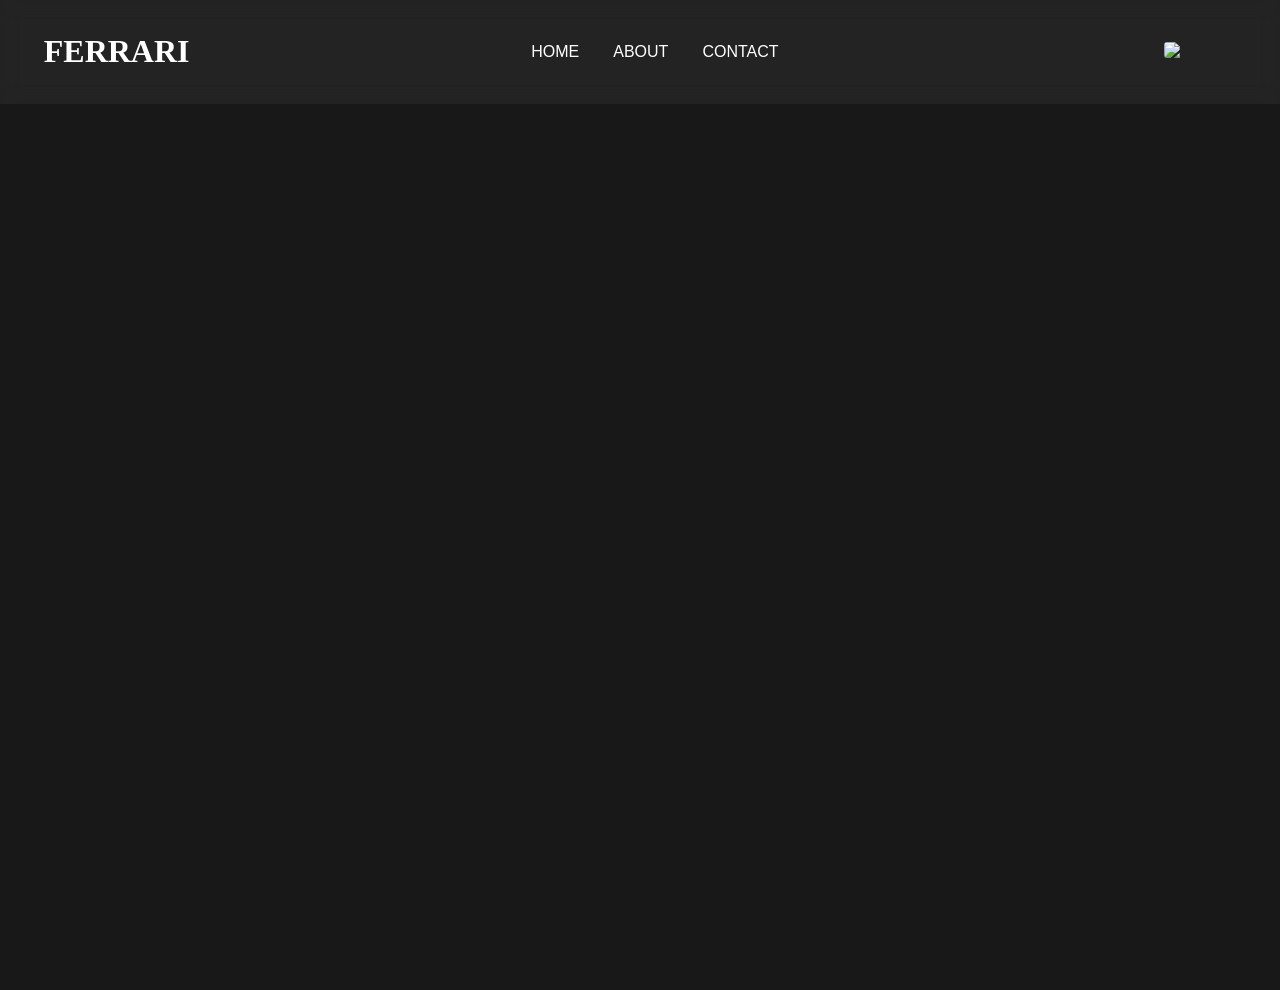
==== 12Cilindri_Spider.html @ 425bef20 "New page" ====
<!doctype html>
<html lang="en">

<head>
    <meta charset="UTF-8" />
    <meta name="viewport" content="width=device-width, initial-scale=1.0" />
    <link rel="stylesheet" href="car-info.css" />
    <link rel="stylesheet" href="https://cdnjs.cloudflare.com/ajax/libs/font-awesome/6.5.0/css/all.min.css" />
    <link rel="icon"
        href="https://imgs.search.brave.com/6aKX7ALweVxi9gdTMMp627rKtUHcyPtBbrQikzrbwg0/rs:fit:860:0:0:0/g:ce/aHR0cHM6Ly9tYXJx/dWUtdm9pdHVyZS5j/b20vd3AtY29udGVu/dC91cGxvYWRzLzIw/MTYvMTEvRmVycmFy/aS1TeW1ib2xlLTYw/MHgzMzgucG5n" />
    <link href="https://fonts.googleapis.com/css2?family=Orbitron:wght@400;700;900&display=swap" rel="stylesheet" />
    <script src="https://code.jquery.com/jquery-3.7.1.min.js"></script>
    <script src="style.js"></script>
    <title>12 Cilindri Spider</title>
</head>
<body>
    <header style="z-index: 11">
      <div
        style="
          display: flex;
          flex-direction: row;
          align-items: center;
          justify-content: space-between;
        "
      >
        <div style="display: flex; flex-direction: row">
          <h1
            style="
              color: white;
              font-family: &quot;Times New Roman&quot;, Times, serif;
              padding-left: 30%;
            "
          >
            FERRARI
          </h1>
        </div>
        <div>
          <nav style="color: white">
            <a href="index.html">HOME</a>
            <a href="about.html">ABOUT</a>
            <a href="contact.html">CONTACT</a>
          </nav>
        </div>
        <div>
          <img
            src="https://i.ibb.co/bgFWjvyc/Screenshot-2026-06-22-105413.png"
            style="height: 70px; border-radius: 3px; padding-right: 100px"
          />
        </div>
      </div>
    </header>
    <video id="video-background" autoplay muted loop>
      <source
        <iframe
  src="https://player.cloudinary.com/embed/?cloud_name=snsoeq40&public_id=NEW1_cfz1cg"
  width="640"
  height="360" 
  style="height: auto; width: 100%; aspect-ratio: 640 / 360;"
  allow="autoplay; fullscreen; encrypted-media; picture-in-picture"
  allowfullscreen
  frameborder="0"
></iframe>
        type="video/mp4"
      />
    </video>
</body>
---- car-info.css ----
html {
  scroll-behavior: smooth;
}

body {
  margin: 0;
  overflow-x: hidden;
  background: #181818;
}

#video-background {
  position: absolute;
  inset: 0;
  width: 100%;
  height: 110%;
  object-fit: cover;
  filter: brightness(60%);
  z-index: -2;
}

a {
  text-decoration: none;
}

header {
  position: fixed;
  top: 0;
  left: 0;
  width: 100%;
  padding: 12px 0;
  background: rgba(255, 255, 255, 0.05);
  backdrop-filter: blur(10px);
  z-index: 100;
  transition: 0.6s ease-in-out;
}

nav {
  text-align: center;
}

nav a {
  position: relative;
  margin: 0 15px;
  color: white;
  font-family: Arial, Helvetica, sans-serif;
  transition: 0.3s;
}

nav a:hover {
  color: red;
}

nav a::after {
  content: "";
  position: absolute;
  left: 50%;
  bottom: -5px;
  width: 0;
  height: 2px;
  background: red;
  transform: translateX(-50%);
  transition: 0.3s;
}

nav a:hover::after {
  width: 100%;
}

.hero {
  height: 100vh;
  display: flex;
  align-items: flex-end;
  justify-content: flex-start;
  padding: 0 0 140px 70px;
  box-sizing: border-box;
}

.hero-content {
  color: white;
  max-width: 700px;
}

.small-text {
  font-size: 15px;
  font-weight: bold;
  letter-spacing: 4px;
  text-transform: uppercase;
  margin: 0 0 15px;
  display: none;
  white-space: nowrap;
  font-family: "Orbitron", sans-serif;
}

.big-text {
  font-size: clamp(2.5rem, 6vw, 5rem);
  line-height: 1;
  font-weight: 700;
  margin: 0;
  display: none;
  white-space: nowrap;
  font-family: "Orbitron", sans-serif;
}
.hone {
  font-family: "Orbitron", sans-serif;
  font-size: 500%;
}
.htwo {
  font-family: "Orbitron", sans-serif;
  font-size: 400%;
}
.hthree{
  font-family: "Orbitron", sans-serif;
  font-size: 300%;
}
h3 {
  font-family: Arial, Helvetica, sans-serif;
  color: #969696;
}
.skeleton {
  display: flex;
  justify-content: center;
  padding: 4%;
}
header:hover{
  background-color: #181818;
}
footer {
  background-color:#181818;
  color: #fff;
  text-align: center;
  padding: 20px 0;
  font-family: Arial, Helvetica, sans-serif;
  scroll-snap-align: start;
  transition: 0.6s ease-in-out;
}
.footer-content {
  display: flex;
  margin-left: 5%;
  gap: 30px;
}
footer:hover{
  background-color: black;
}
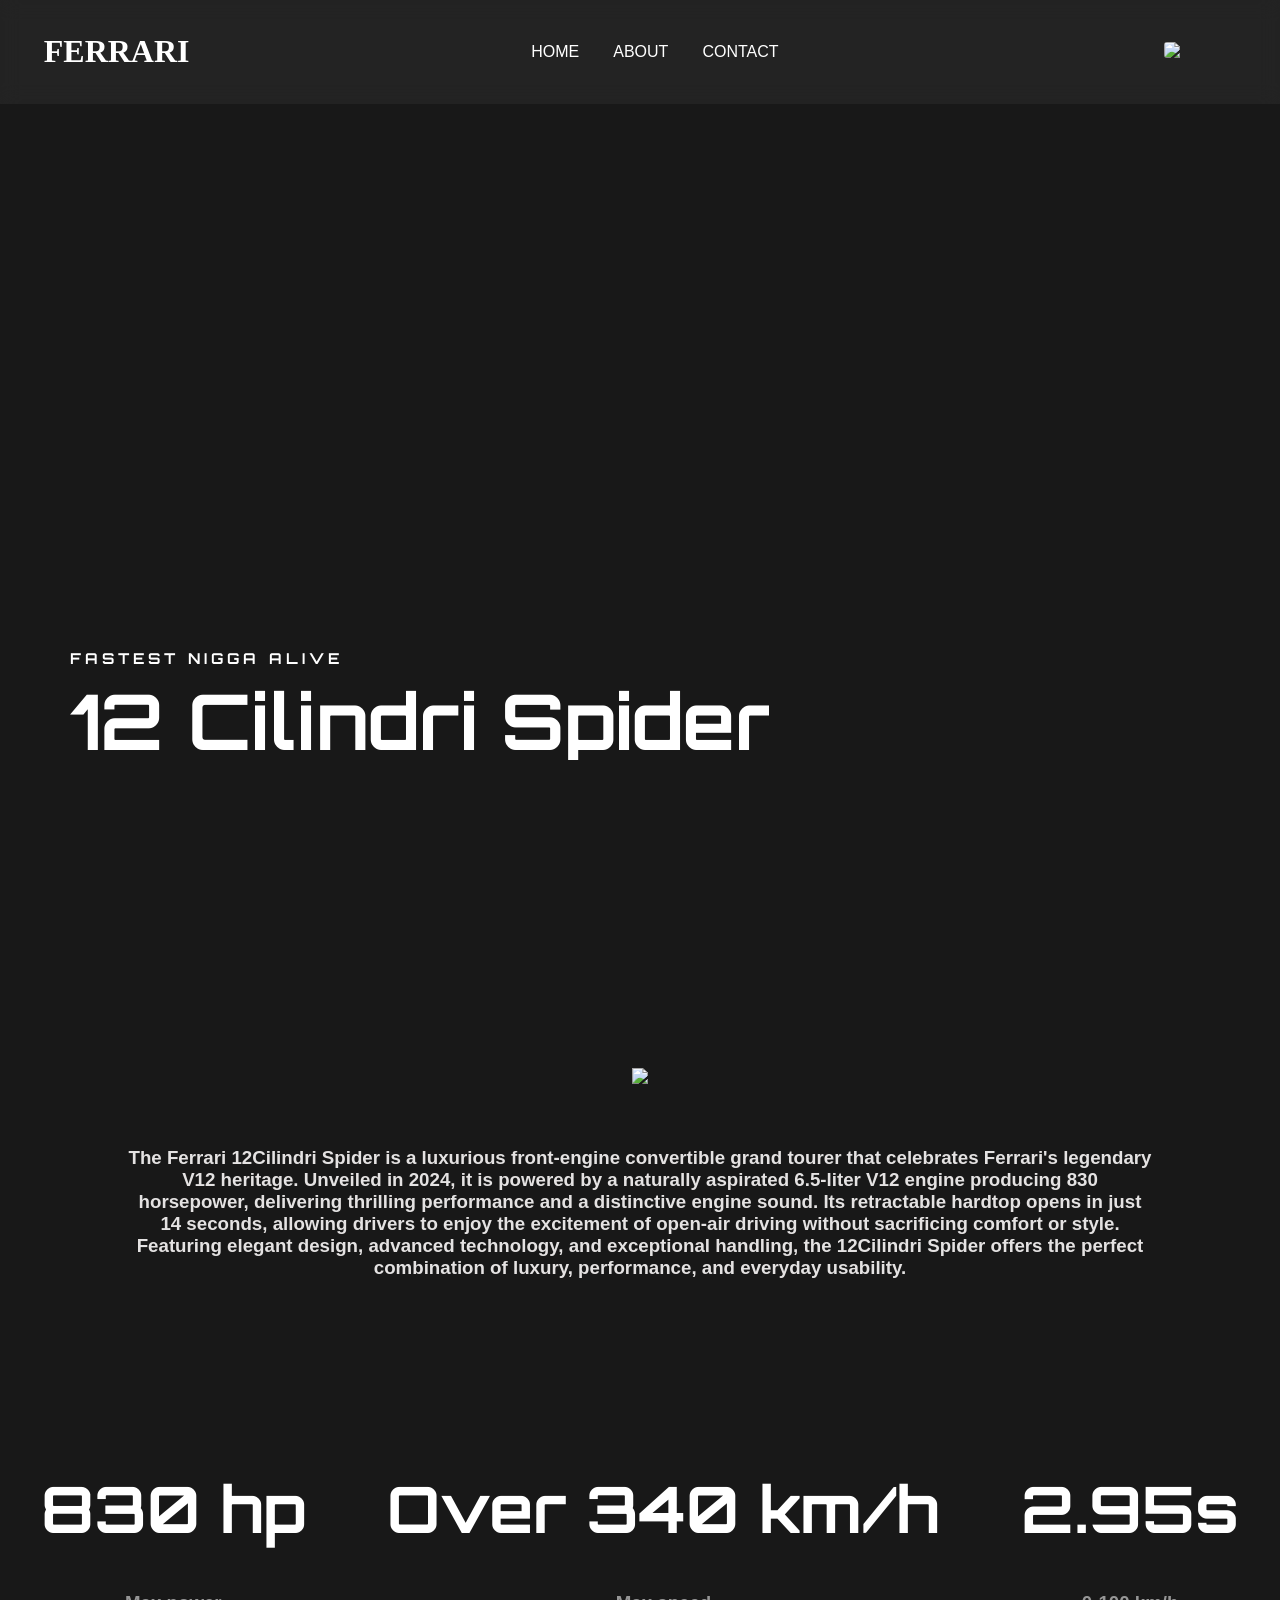
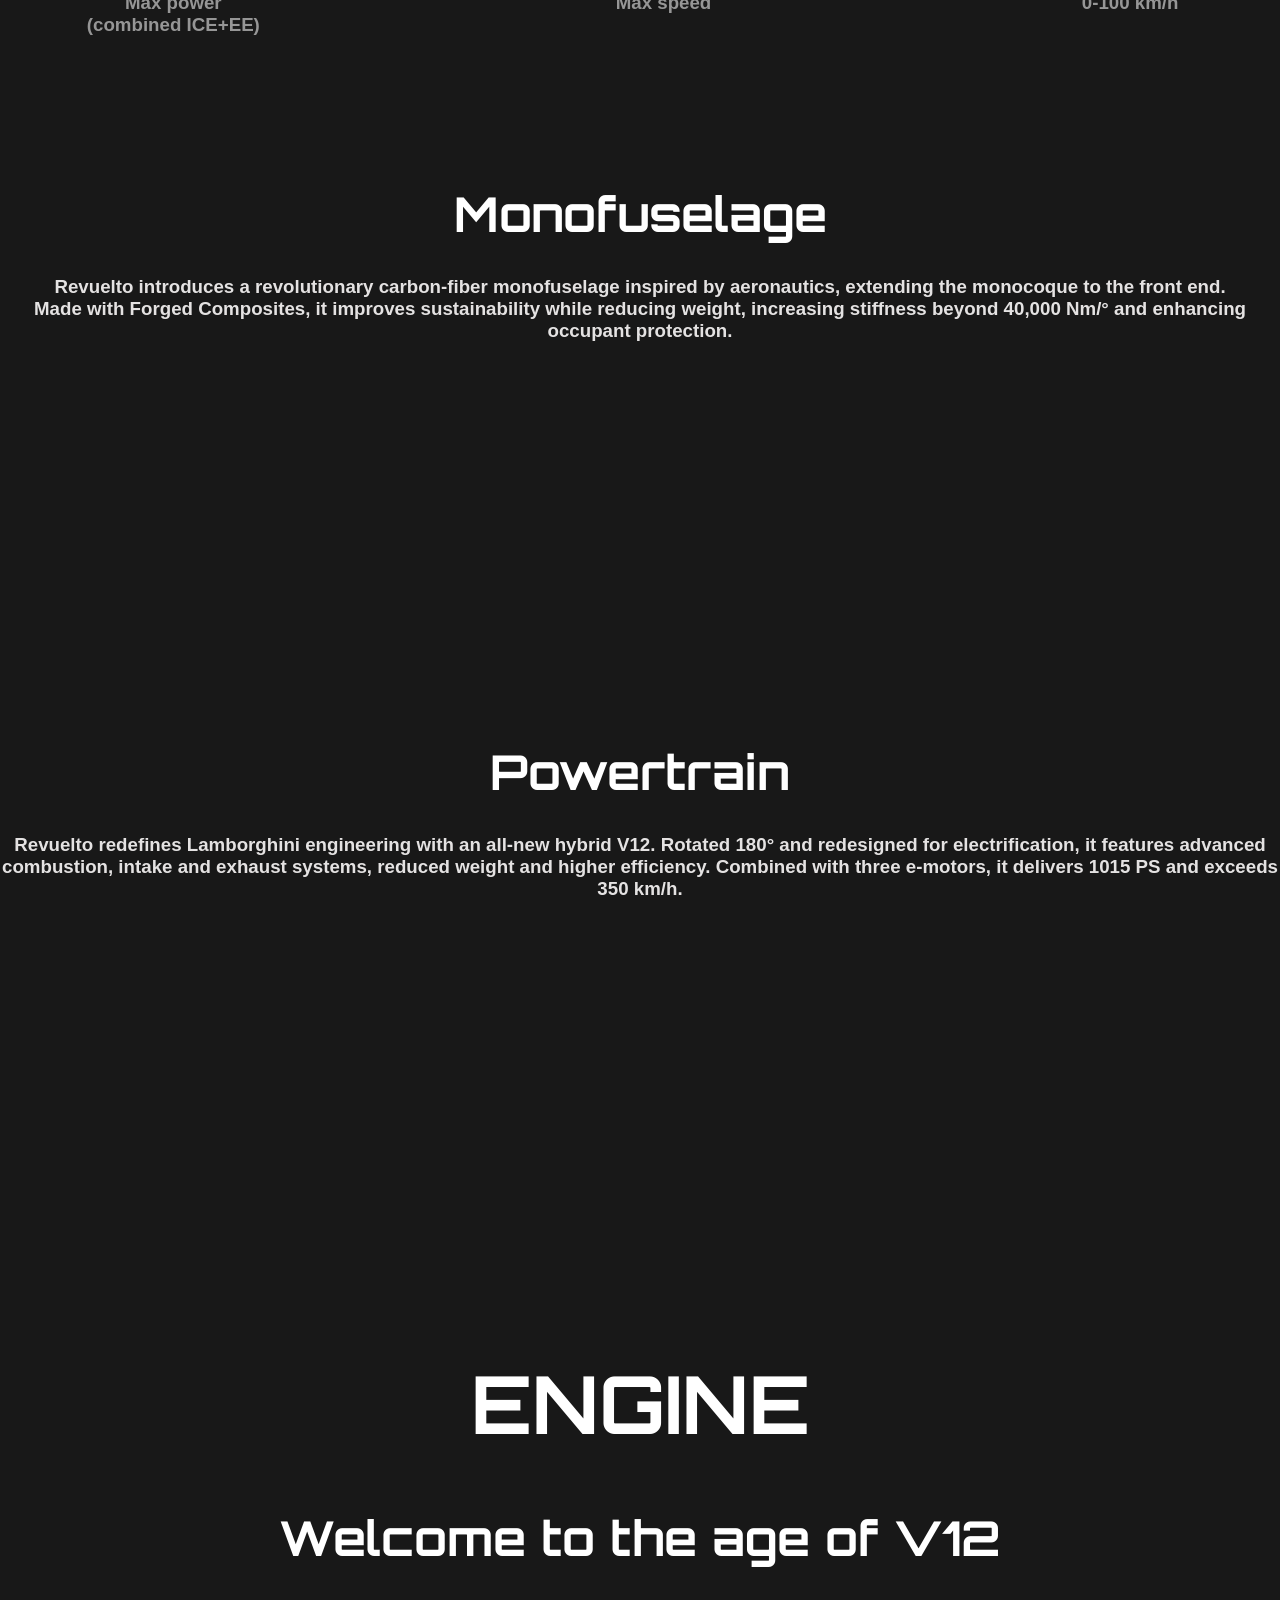
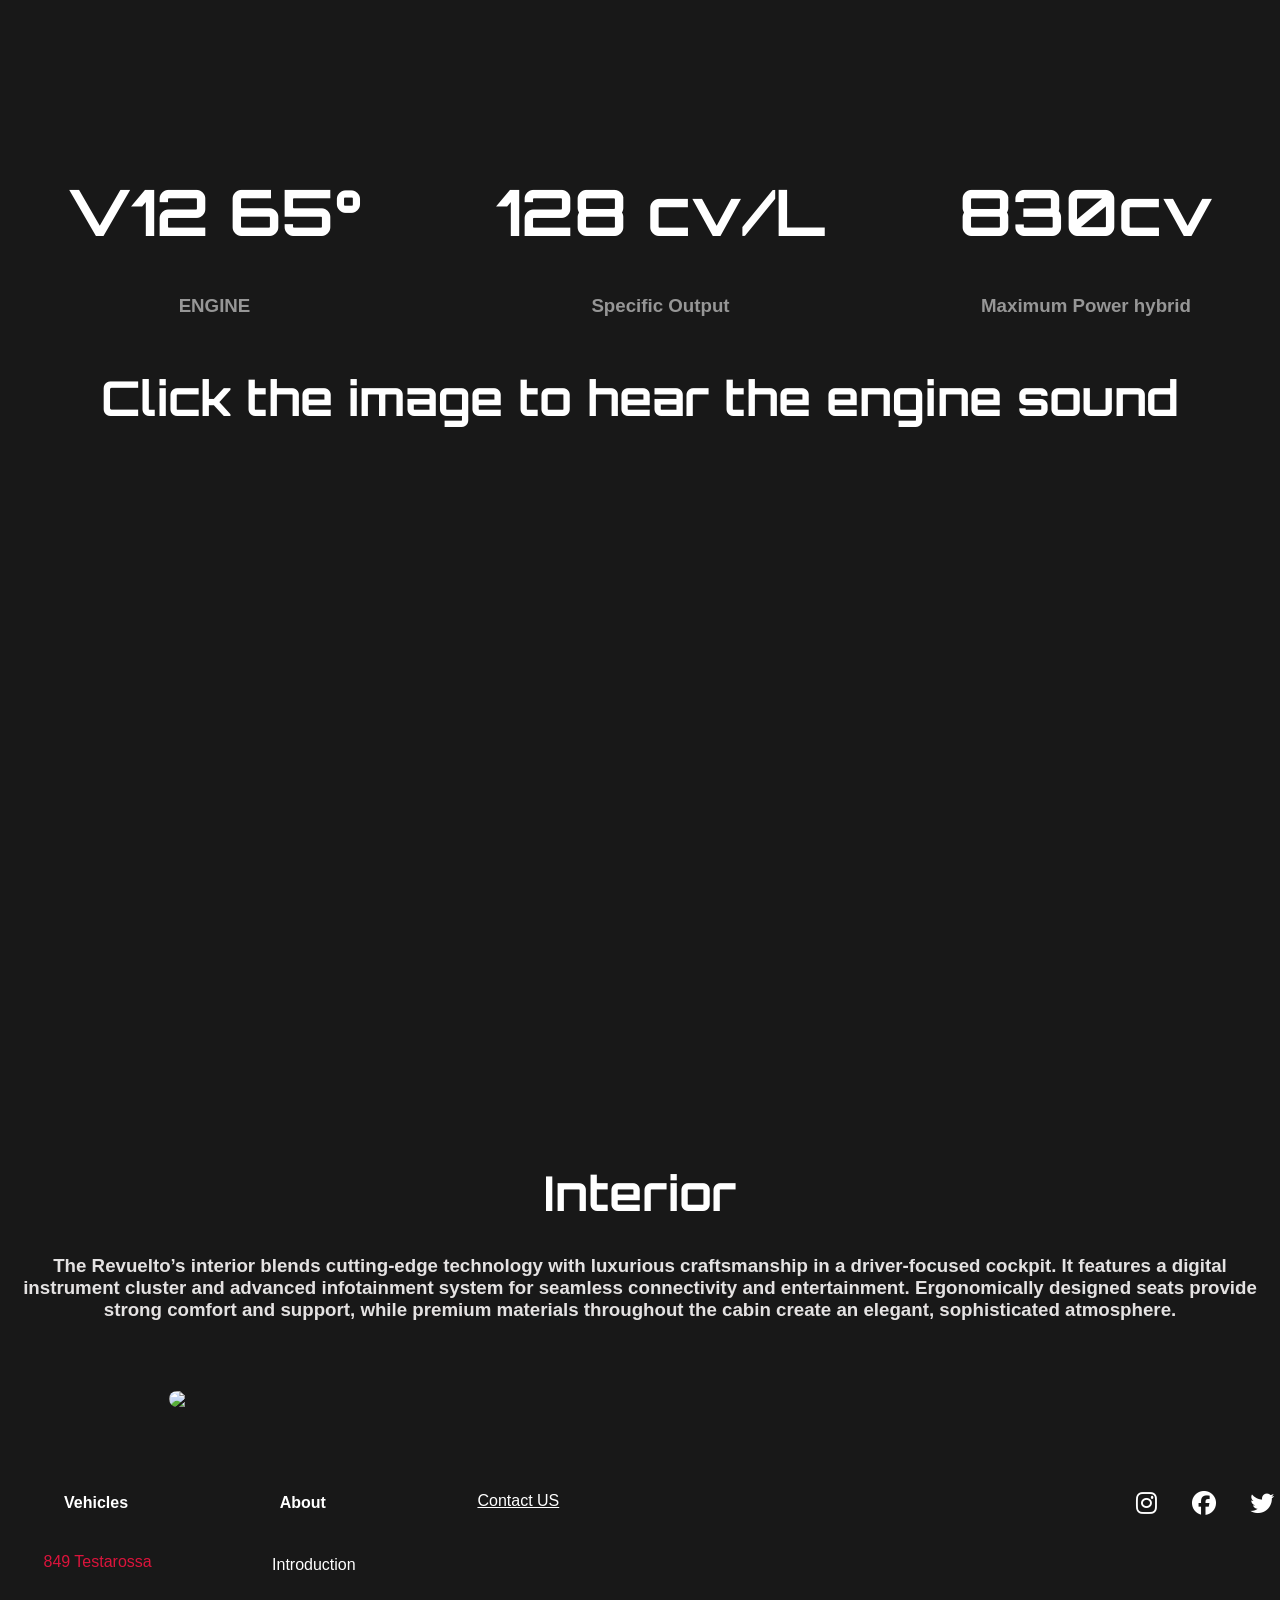
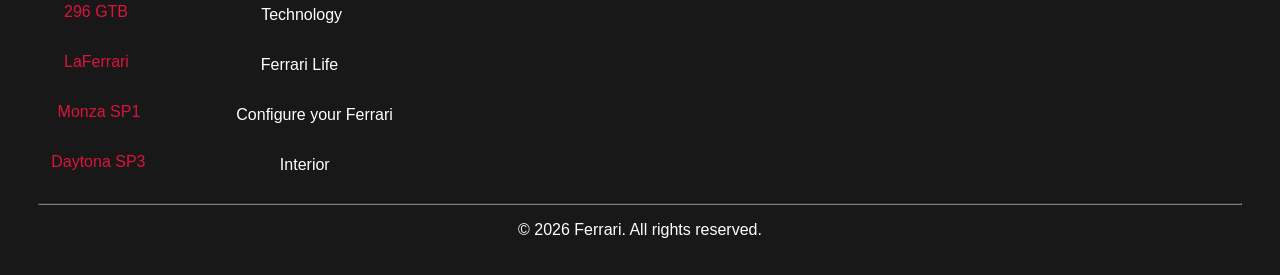
==== commit aa1a1cb8: "12cilindri" ====
--- a/12Cilindri_Spider.html
+++ b/12Cilindri_Spider.html
@@ -2,65 +2,281 @@
 <html lang="en">
 
 <head>
-    <meta charset="UTF-8" />
-    <meta name="viewport" content="width=device-width, initial-scale=1.0" />
-    <link rel="stylesheet" href="car-info.css" />
-    <link rel="stylesheet" href="https://cdnjs.cloudflare.com/ajax/libs/font-awesome/6.5.0/css/all.min.css" />
-    <link rel="icon"
-        href="https://imgs.search.brave.com/6aKX7ALweVxi9gdTMMp627rKtUHcyPtBbrQikzrbwg0/rs:fit:860:0:0:0/g:ce/aHR0cHM6Ly9tYXJx/dWUtdm9pdHVyZS5j/b20vd3AtY29udGVu/dC91cGxvYWRzLzIw/MTYvMTEvRmVycmFy/aS1TeW1ib2xlLTYw/MHgzMzgucG5n" />
-    <link href="https://fonts.googleapis.com/css2?family=Orbitron:wght@400;700;900&display=swap" rel="stylesheet" />
-    <script src="https://code.jquery.com/jquery-3.7.1.min.js"></script>
-    <script src="style.js"></script>
-    <title>12 Cilindri Spider</title>
+  <meta charset="UTF-8" />
+  <meta name="viewport" content="width=device-width, initial-scale=1.0" />
+  <link rel="stylesheet" href="car-info.css" />
+  <link rel="stylesheet" href="https://cdnjs.cloudflare.com/ajax/libs/font-awesome/6.5.0/css/all.min.css" />
+  <link rel="icon"
+    href="https://imgs.search.brave.com/6aKX7ALweVxi9gdTMMp627rKtUHcyPtBbrQikzrbwg0/rs:fit:860:0:0:0/g:ce/aHR0cHM6Ly9tYXJx/dWUtdm9pdHVyZS5j/b20vd3AtY29udGVu/dC91cGxvYWRzLzIw/MTYvMTEvRmVycmFy/aS1TeW1ib2xlLTYw/MHgzMzgucG5n" />
+  <link href="https://fonts.googleapis.com/css2?family=Orbitron:wght@400;700;900&display=swap" rel="stylesheet" />
+  <script src="https://code.jquery.com/jquery-3.7.1.min.js"></script>
+  <script src="style.js"></script>
+  <title>12 Cilindri Spider</title>
 </head>
+
 <body>
-    <header style="z-index: 11">
-      <div
-        style="
+  <header style="z-index: 11">
+    <div style="
           display: flex;
           flex-direction: row;
           align-items: center;
           justify-content: space-between;
-        "
-      >
-        <div style="display: flex; flex-direction: row">
-          <h1
-            style="
+        ">
+      <div style="display: flex; flex-direction: row">
+        <h1 style="
               color: white;
               font-family: &quot;Times New Roman&quot;, Times, serif;
               padding-left: 30%;
-            "
-          >
-            FERRARI
-          </h1>
-        </div>
-        <div>
-          <nav style="color: white">
-            <a href="index.html">HOME</a>
-            <a href="about.html">ABOUT</a>
-            <a href="contact.html">CONTACT</a>
-          </nav>
-        </div>
-        <div>
-          <img
-            src="https://i.ibb.co/bgFWjvyc/Screenshot-2026-06-22-105413.png"
-            style="height: 70px; border-radius: 3px; padding-right: 100px"
-          />
-        </div>
-      </div>
-    </header>
-    <video id="video-background" autoplay muted loop>
-      <source
-        <iframe
-  src="https://player.cloudinary.com/embed/?cloud_name=snsoeq40&public_id=NEW1_cfz1cg"
-  width="640"
-  height="360" 
-  style="height: auto; width: 100%; aspect-ratio: 640 / 360;"
-  allow="autoplay; fullscreen; encrypted-media; picture-in-picture"
-  allowfullscreen
-  frameborder="0"
-></iframe>
-        type="video/mp4"
-      />
-    </video>
+            ">
+          FERRARI
+        </h1>
+      </div>
+      <div>
+        <nav style="color: white">
+          <a href="index.html">HOME</a>
+          <a href="about.html">ABOUT</a>
+          <a href="contact.html">CONTACT</a>
+        </nav>
+      </div>
+      <div>
+        <img src="https://i.ibb.co/bgFWjvyc/Screenshot-2026-06-22-105413.png"
+          style="height: 70px; border-radius: 3px; padding-right: 100px" />
+      </div>
+    </div>
+  </header>
+  <video id="video-background" autoplay muted loop>
+    <source
+      src="https://res.cloudinary.com/q3uhrnpn/video/upload/v1782810319/YTDown_YouTube_Ferrari-296-GTB-defining-fun-to-drive_Media_D7Zv2kSBagc_001_1080p_ebauos.mp4"
+      type="video/mp4" />
+  </video>
+  <section class="hero">
+    <div class="hero-content">
+      <p class="small-text">fastest nigga alive</p>
+
+      <h1 class="big-text">12 Cilindri Spider</h1>
+    </div>
+  </section>
+  <div class="car-power">
+    <div style="text-align: center; color: white; padding: 10%">
+      <img
+        src="https://cdn.ferrari.com/cms/network/media/img/resize/60d0651c61e4197d910f0217-ferrari-296-gtb-2021-logo-header?"
+        style="height: 50px; padding: 40px" />
+      <h3 style="
+            color: rgb(228, 226, 226);
+            font-family: Arial, Helvetica, sans-serif;
+          ">
+        The Ferrari 12Cilindri Spider is a luxurious front-engine convertible grand tourer that celebrates Ferrari's
+        legendary V12 heritage. Unveiled in 2024, it is powered by a naturally aspirated 6.5-liter V12 engine producing
+        830 horsepower, delivering thrilling performance and a distinctive engine sound. Its retractable hardtop opens
+        in just 14 seconds, allowing drivers to enjoy the excitement of open-air driving without sacrificing comfort or
+        style. Featuring elegant design, advanced technology, and exceptional handling, the 12Cilindri Spider offers the
+        perfect combination of luxury, performance, and everyday usability.
+      </h3>
+    </div>
+    <div style="
+          display: flex;
+          flex-direction: row;
+          color: white;
+          justify-content: space-around;
+        ">
+      <div style="text-align: center">
+        <h1 class="htwo">830 hp</h1>
+        <h3>
+          Max power<br />
+          (combined ICE+EE)
+        </h3>
+      </div>
+      <div style="text-align: center">
+        <h1 class="htwo"> Over 340 km/h</h1>
+        <h3>Max speed</h3>
+      </div>
+      <div style="text-align: center">
+        <h1 class="htwo">2.95s</h1>
+        <h3>0-100 km/h</h3>
+      </div>
+    </div>
+    <div style="text-align: center; color: white; margin-top: 10%">
+      <h1 class="hthree">Monofuselage</h1>
+      <h3 style="
+            color: rgb(228, 226, 226);
+            font-family: Arial, Helvetica, sans-serif;
+            text-align: center;
+          ">
+        Revuelto introduces a revolutionary carbon-fiber monofuselage inspired
+        by aeronautics, extending the monocoque to the front end. <br />
+        Made with Forged Composites, it improves sustainability while reducing
+        weight, increasing stiffness beyond 40,000 Nm/° and enhancing occupant
+        protection.
+      </h3>
+    </div>
+    <div class="skeleton">
+      <video style="border-radius: 20px" autoplay muted>
+        <source
+          src="https://videolamborghini-meride-tv.akamaized.net/video/folder2/1774884212Revuelto_00-Mecha-H_Chapter-Monocoque_lamborghini.mp4"
+          type="video/mp4" />
+      </video>
+    </div>
+    <div style="text-align: center; color: white; margin-top: 10%">
+      <h1 class="hthree">Powertrain</h1>
+      <h3 style="
+            color: rgb(228, 226, 226);
+            font-family: Arial, Helvetica, sans-serif;
+            text-align: center;
+          ">
+        Revuelto redefines Lamborghini engineering with an all-new hybrid V12.
+        Rotated 180° and redesigned for electrification, it features
+        advanced<br />
+        combustion, intake and exhaust systems, reduced weight and higher
+        efficiency. Combined with three e-motors, it delivers 1015 PS and
+        exceeds 350 km/h.
+      </h3>
+    </div>
+    <div class="skeleton">
+      <video style="border-radius: 20px" autoplay muted>
+        <source
+          src="https://videolamborghini-meride-tv.akamaized.net/video/folder2/1774884296Revuelto_00-Mecha-H_Chapter-Powertrain_lamborghini.mp4"
+          type="video/mp4" />
+      </video>
+    </div>
+    <div style="text-align: center; color: white; padding: 10%">
+      <h1 class="hone">ENGINE</h1>
+      <h1 class="hthree">Welcome to the age of V12</h1>
+    </div>
+    <div style="
+          display: flex;
+          flex-direction: row;
+          color: white;
+          justify-content: space-around;
+        ">
+      <div style="text-align: center">
+        <h1 class="htwo">V12 65°</h1>
+        <h3>ENGINE</h3>
+      </div>
+      <div style="text-align: center">
+        <h1 class="htwo">128 cv/L</h1>
+        <h3>Specific Output</h3>
+      </div>
+      <div style="text-align: center">
+        <h1 class="htwo">830cv</h1>
+        <h3>Maximum Power hybrid</h3>
+      </div>
+    </div>
+    <div style="text-align: center; color: white">
+      <h1 class="hthree">Click the image to hear the engine sound</h1>
+    </div>
+    <div class="skeleton">
+      <video style="border-radius: 20px; width: 80%" autoplay muted id="engine">
+        <source
+          src="https://videolamborghini-meride-tv.akamaized.net/video/folder1/1773155047Revuelto_00-Mecha-H_Card-EngineSound_lamborghini.mp4"
+          type="video/mp4" />
+      </video>
+      <audio id="engine_noise">
+        <source
+          src="https://ferrari-cdn.thron.com/delivery/public/audio/ferrari/a4688733-1331-4484-abd0-1b8f3d02a963/xocwzs/WEB/a4688733-1331-4484-abd0-1b8f3d02a963"
+          type="audio/mpeg" />
+      </audio>
+    </div>
+    <div style="text-align: center; color: white; margin-top: 10%">
+      <h1 class="hthree">Interior</h1>
+      <h3 style="
+            color: rgb(228, 226, 226);
+            font-family: Arial, Helvetica, sans-serif;
+            text-align: center;
+          ">
+        The Revuelto’s interior blends cutting-edge technology with luxurious
+        craftsmanship in a driver-focused cockpit. It features a digital<br />
+        instrument cluster and advanced infotainment system for seamless
+        connectivity and entertainment. Ergonomically designed seats
+        provide<br />
+        strong comfort and support, while premium materials throughout the
+        cabin create an elegant, sophisticated atmosphere.
+      </h3>
+    </div>
+    <div class="skeleton">
+      <img style="width: 80%; border-radius: 20px"
+        src="https://i.ibb.co/fY2wg6kG/intirior1.jpg" />
+    </div>
+  </div>
+  <footer>
+    <div class="footer-content" style="display: flex; flex-direction: row">
+      <p style="font-weight: bold">Vehicles</p>
+      <p style="margin-left: 10%; font-weight: bold">About</p>
+      <a href="contact.html" style="
+            margin-block: 1.1%;
+            color: white;
+            text-decoration: underline;
+            margin-left: 10%;
+          ">Contact US</a>
+      <div style="
+            display: flex;
+            flex-direction: row;
+            margin-left: 45%;
+            margin-top: 1%;
+          ">
+        <a href="https://www.instagram.com/ferrari/" style="font-size: 24px"><i class="fa-brands fa-instagram"
+            style="color: White"></i></a>
+        <a href="https://www.facebook.com/Ferrari" style="font-size: 24px; margin-left: 50%"><i
+            class="fa-brands fa-facebook" style="color: White"></i></a>
+        <a href="https://twitter.com/Ferrari" style="font-size: 24px; margin-left: 50%"><i class="fa-brands fa-twitter"
+            style="color: White"></i></a>
+      </div>
+    </div>
+    <div style="display: flex; flex-direction: row; margin-top: 0.9%">
+      <a href="#" style="
+            margin-left: 3.4%;
+            color: #dc143c;
+            text-decoration: none;
+            margin-block: 1%;
+          ">849 Testarossa</a>
+      <p style="margin-left: 9.4%">Introduction</p>
+    </div>
+    <div style="display: flex; flex-direction: row">
+      <a href="296gbt.html" style="
+            margin-left: 5%;
+            color: #dc143c;
+            text-decoration: none;
+            margin-block: 1%;
+          ">296 GTB</a>
+      <p style="margin-left: 10.4%">Technology</p>
+    </div>
+    <div style="display: flex; flex-direction: row">
+      <a href="" style="
+            margin-left: 5%;
+            color: #dc143c;
+            text-decoration: none;
+            margin-block: 1%;
+          ">LaFerrari</a>
+      <p style="margin-left: 10.3%">Ferrari Life</p>
+    </div>
+    <div style="display: flex; flex-direction: row">
+      <a href="" style="
+            margin-left: 4.5%;
+            color: #dc143c;
+            text-decoration: none;
+            margin-block: 1%;
+          ">Monza SP1</a>
+      <p style="margin-left: 7.5%">Configure your Ferrari</p>
+    </div>
+    <div style="display: flex; flex-direction: row">
+      <a href="" style="
+            margin-left: 4%;
+            color: #dc143c;
+            text-decoration: none;
+            margin-block: 1%;
+          ">Daytona SP3</a>
+      <p style="margin-left: 10.5%">Interior</p>
+    </div>
+    <hr style="
+          margin-top: 1%;
+          margin-bottom: 1%;
+          margin-left: 3%;
+          margin-right: 3%;
+          border-color: grey;
+        " />
+    <div>
+      <p>&copy; 2026 Ferrari. All rights reserved.</p>
+    </div>
+  </footer>
+
+</html>
 </body>
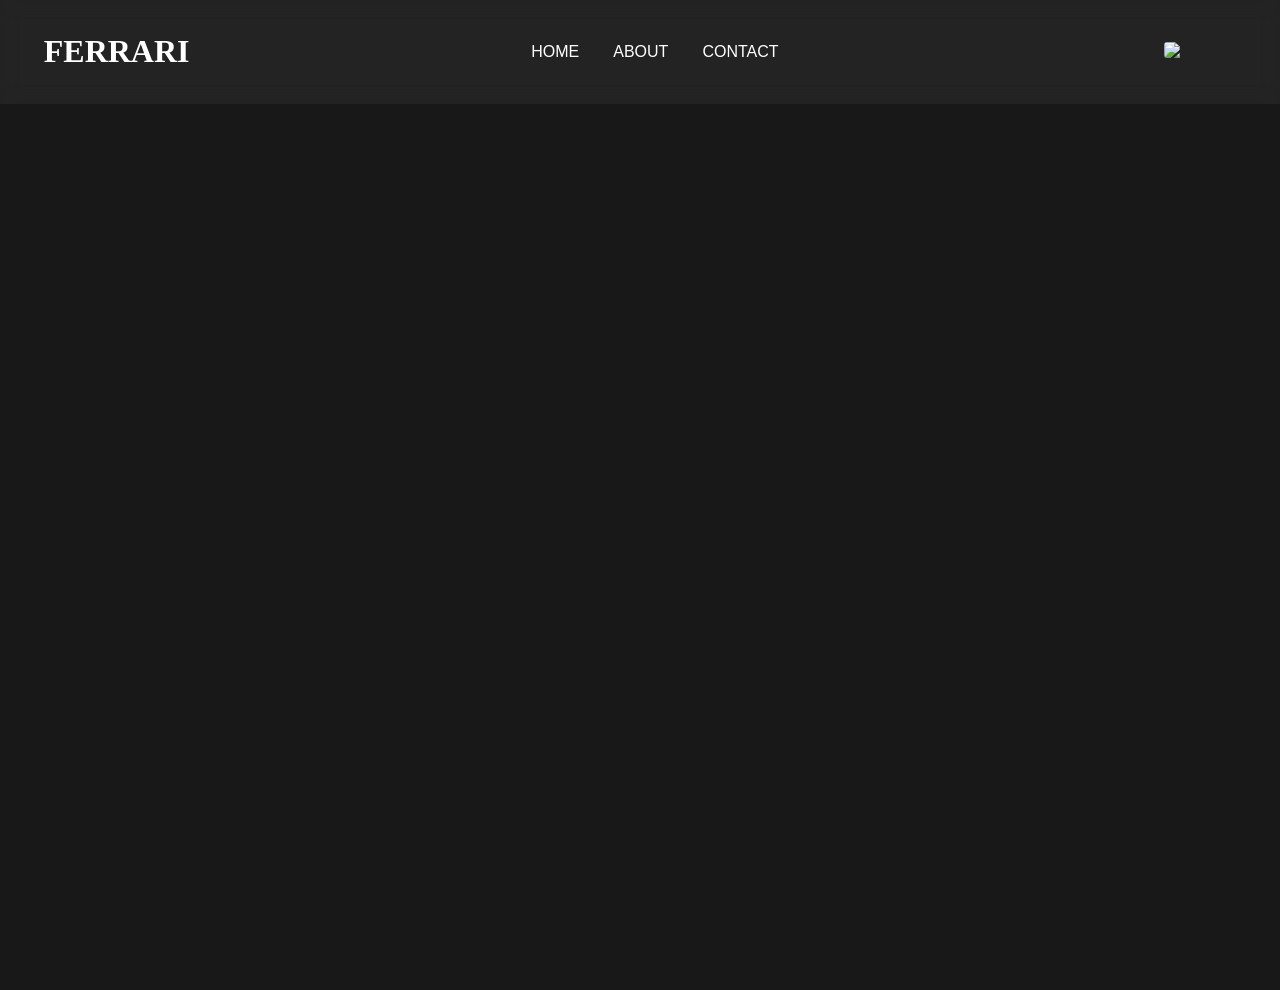
==== commit 8006ae87: "Merge branch 'master' of https://github.com/mithonameas094-jpg/FERRARI" ====
--- a/12Cilindri_Spider.html
+++ b/12Cilindri_Spider.html
@@ -2,281 +2,65 @@
 <html lang="en">
 
 <head>
-  <meta charset="UTF-8" />
-  <meta name="viewport" content="width=device-width, initial-scale=1.0" />
-  <link rel="stylesheet" href="car-info.css" />
-  <link rel="stylesheet" href="https://cdnjs.cloudflare.com/ajax/libs/font-awesome/6.5.0/css/all.min.css" />
-  <link rel="icon"
-    href="https://imgs.search.brave.com/6aKX7ALweVxi9gdTMMp627rKtUHcyPtBbrQikzrbwg0/rs:fit:860:0:0:0/g:ce/aHR0cHM6Ly9tYXJx/dWUtdm9pdHVyZS5j/b20vd3AtY29udGVu/dC91cGxvYWRzLzIw/MTYvMTEvRmVycmFy/aS1TeW1ib2xlLTYw/MHgzMzgucG5n" />
-  <link href="https://fonts.googleapis.com/css2?family=Orbitron:wght@400;700;900&display=swap" rel="stylesheet" />
-  <script src="https://code.jquery.com/jquery-3.7.1.min.js"></script>
-  <script src="style.js"></script>
-  <title>12 Cilindri Spider</title>
+    <meta charset="UTF-8" />
+    <meta name="viewport" content="width=device-width, initial-scale=1.0" />
+    <link rel="stylesheet" href="car-info.css" />
+    <link rel="stylesheet" href="https://cdnjs.cloudflare.com/ajax/libs/font-awesome/6.5.0/css/all.min.css" />
+    <link rel="icon"
+        href="https://imgs.search.brave.com/6aKX7ALweVxi9gdTMMp627rKtUHcyPtBbrQikzrbwg0/rs:fit:860:0:0:0/g:ce/aHR0cHM6Ly9tYXJx/dWUtdm9pdHVyZS5j/b20vd3AtY29udGVu/dC91cGxvYWRzLzIw/MTYvMTEvRmVycmFy/aS1TeW1ib2xlLTYw/MHgzMzgucG5n" />
+    <link href="https://fonts.googleapis.com/css2?family=Orbitron:wght@400;700;900&display=swap" rel="stylesheet" />
+    <script src="https://code.jquery.com/jquery-3.7.1.min.js"></script>
+    <script src="style.js"></script>
+    <title>12 Cilindri Spider</title>
 </head>
-
 <body>
-  <header style="z-index: 11">
-    <div style="
+    <header style="z-index: 11">
+      <div
+        style="
           display: flex;
           flex-direction: row;
           align-items: center;
           justify-content: space-between;
-        ">
-      <div style="display: flex; flex-direction: row">
-        <h1 style="
+        "
+      >
+        <div style="display: flex; flex-direction: row">
+          <h1
+            style="
               color: white;
               font-family: &quot;Times New Roman&quot;, Times, serif;
               padding-left: 30%;
-            ">
-          FERRARI
-        </h1>
+            "
+          >
+            FERRARI
+          </h1>
+        </div>
+        <div>
+          <nav style="color: white">
+            <a href="index.html">HOME</a>
+            <a href="about.html">ABOUT</a>
+            <a href="contact.html">CONTACT</a>
+          </nav>
+        </div>
+        <div>
+          <img
+            src="https://i.ibb.co/bgFWjvyc/Screenshot-2026-06-22-105413.png"
+            style="height: 70px; border-radius: 3px; padding-right: 100px"
+          />
+        </div>
       </div>
-      <div>
-        <nav style="color: white">
-          <a href="index.html">HOME</a>
-          <a href="about.html">ABOUT</a>
-          <a href="contact.html">CONTACT</a>
-        </nav>
-      </div>
-      <div>
-        <img src="https://i.ibb.co/bgFWjvyc/Screenshot-2026-06-22-105413.png"
-          style="height: 70px; border-radius: 3px; padding-right: 100px" />
-      </div>
-    </div>
-  </header>
-  <video id="video-background" autoplay muted loop>
-    <source
-      src="https://res.cloudinary.com/q3uhrnpn/video/upload/v1782810319/YTDown_YouTube_Ferrari-296-GTB-defining-fun-to-drive_Media_D7Zv2kSBagc_001_1080p_ebauos.mp4"
-      type="video/mp4" />
-  </video>
-  <section class="hero">
-    <div class="hero-content">
-      <p class="small-text">fastest nigga alive</p>
-
-      <h1 class="big-text">12 Cilindri Spider</h1>
-    </div>
-  </section>
-  <div class="car-power">
-    <div style="text-align: center; color: white; padding: 10%">
-      <img
-        src="https://cdn.ferrari.com/cms/network/media/img/resize/60d0651c61e4197d910f0217-ferrari-296-gtb-2021-logo-header?"
-        style="height: 50px; padding: 40px" />
-      <h3 style="
-            color: rgb(228, 226, 226);
-            font-family: Arial, Helvetica, sans-serif;
-          ">
-        The Ferrari 12Cilindri Spider is a luxurious front-engine convertible grand tourer that celebrates Ferrari's
-        legendary V12 heritage. Unveiled in 2024, it is powered by a naturally aspirated 6.5-liter V12 engine producing
-        830 horsepower, delivering thrilling performance and a distinctive engine sound. Its retractable hardtop opens
-        in just 14 seconds, allowing drivers to enjoy the excitement of open-air driving without sacrificing comfort or
-        style. Featuring elegant design, advanced technology, and exceptional handling, the 12Cilindri Spider offers the
-        perfect combination of luxury, performance, and everyday usability.
-      </h3>
-    </div>
-    <div style="
-          display: flex;
-          flex-direction: row;
-          color: white;
-          justify-content: space-around;
-        ">
-      <div style="text-align: center">
-        <h1 class="htwo">830 hp</h1>
-        <h3>
-          Max power<br />
-          (combined ICE+EE)
-        </h3>
-      </div>
-      <div style="text-align: center">
-        <h1 class="htwo"> Over 340 km/h</h1>
-        <h3>Max speed</h3>
-      </div>
-      <div style="text-align: center">
-        <h1 class="htwo">2.95s</h1>
-        <h3>0-100 km/h</h3>
-      </div>
-    </div>
-    <div style="text-align: center; color: white; margin-top: 10%">
-      <h1 class="hthree">Monofuselage</h1>
-      <h3 style="
-            color: rgb(228, 226, 226);
-            font-family: Arial, Helvetica, sans-serif;
-            text-align: center;
-          ">
-        Revuelto introduces a revolutionary carbon-fiber monofuselage inspired
-        by aeronautics, extending the monocoque to the front end. <br />
-        Made with Forged Composites, it improves sustainability while reducing
-        weight, increasing stiffness beyond 40,000 Nm/° and enhancing occupant
-        protection.
-      </h3>
-    </div>
-    <div class="skeleton">
-      <video style="border-radius: 20px" autoplay muted>
-        <source
-          src="https://videolamborghini-meride-tv.akamaized.net/video/folder2/1774884212Revuelto_00-Mecha-H_Chapter-Monocoque_lamborghini.mp4"
-          type="video/mp4" />
-      </video>
-    </div>
-    <div style="text-align: center; color: white; margin-top: 10%">
-      <h1 class="hthree">Powertrain</h1>
-      <h3 style="
-            color: rgb(228, 226, 226);
-            font-family: Arial, Helvetica, sans-serif;
-            text-align: center;
-          ">
-        Revuelto redefines Lamborghini engineering with an all-new hybrid V12.
-        Rotated 180° and redesigned for electrification, it features
-        advanced<br />
-        combustion, intake and exhaust systems, reduced weight and higher
-        efficiency. Combined with three e-motors, it delivers 1015 PS and
-        exceeds 350 km/h.
-      </h3>
-    </div>
-    <div class="skeleton">
-      <video style="border-radius: 20px" autoplay muted>
-        <source
-          src="https://videolamborghini-meride-tv.akamaized.net/video/folder2/1774884296Revuelto_00-Mecha-H_Chapter-Powertrain_lamborghini.mp4"
-          type="video/mp4" />
-      </video>
-    </div>
-    <div style="text-align: center; color: white; padding: 10%">
-      <h1 class="hone">ENGINE</h1>
-      <h1 class="hthree">Welcome to the age of V12</h1>
-    </div>
-    <div style="
-          display: flex;
-          flex-direction: row;
-          color: white;
-          justify-content: space-around;
-        ">
-      <div style="text-align: center">
-        <h1 class="htwo">V12 65°</h1>
-        <h3>ENGINE</h3>
-      </div>
-      <div style="text-align: center">
-        <h1 class="htwo">128 cv/L</h1>
-        <h3>Specific Output</h3>
-      </div>
-      <div style="text-align: center">
-        <h1 class="htwo">830cv</h1>
-        <h3>Maximum Power hybrid</h3>
-      </div>
-    </div>
-    <div style="text-align: center; color: white">
-      <h1 class="hthree">Click the image to hear the engine sound</h1>
-    </div>
-    <div class="skeleton">
-      <video style="border-radius: 20px; width: 80%" autoplay muted id="engine">
-        <source
-          src="https://videolamborghini-meride-tv.akamaized.net/video/folder1/1773155047Revuelto_00-Mecha-H_Card-EngineSound_lamborghini.mp4"
-          type="video/mp4" />
-      </video>
-      <audio id="engine_noise">
-        <source
-          src="https://ferrari-cdn.thron.com/delivery/public/audio/ferrari/a4688733-1331-4484-abd0-1b8f3d02a963/xocwzs/WEB/a4688733-1331-4484-abd0-1b8f3d02a963"
-          type="audio/mpeg" />
-      </audio>
-    </div>
-    <div style="text-align: center; color: white; margin-top: 10%">
-      <h1 class="hthree">Interior</h1>
-      <h3 style="
-            color: rgb(228, 226, 226);
-            font-family: Arial, Helvetica, sans-serif;
-            text-align: center;
-          ">
-        The Revuelto’s interior blends cutting-edge technology with luxurious
-        craftsmanship in a driver-focused cockpit. It features a digital<br />
-        instrument cluster and advanced infotainment system for seamless
-        connectivity and entertainment. Ergonomically designed seats
-        provide<br />
-        strong comfort and support, while premium materials throughout the
-        cabin create an elegant, sophisticated atmosphere.
-      </h3>
-    </div>
-    <div class="skeleton">
-      <img style="width: 80%; border-radius: 20px"
-        src="https://i.ibb.co/fY2wg6kG/intirior1.jpg" />
-    </div>
-  </div>
-  <footer>
-    <div class="footer-content" style="display: flex; flex-direction: row">
-      <p style="font-weight: bold">Vehicles</p>
-      <p style="margin-left: 10%; font-weight: bold">About</p>
-      <a href="contact.html" style="
-            margin-block: 1.1%;
-            color: white;
-            text-decoration: underline;
-            margin-left: 10%;
-          ">Contact US</a>
-      <div style="
-            display: flex;
-            flex-direction: row;
-            margin-left: 45%;
-            margin-top: 1%;
-          ">
-        <a href="https://www.instagram.com/ferrari/" style="font-size: 24px"><i class="fa-brands fa-instagram"
-            style="color: White"></i></a>
-        <a href="https://www.facebook.com/Ferrari" style="font-size: 24px; margin-left: 50%"><i
-            class="fa-brands fa-facebook" style="color: White"></i></a>
-        <a href="https://twitter.com/Ferrari" style="font-size: 24px; margin-left: 50%"><i class="fa-brands fa-twitter"
-            style="color: White"></i></a>
-      </div>
-    </div>
-    <div style="display: flex; flex-direction: row; margin-top: 0.9%">
-      <a href="#" style="
-            margin-left: 3.4%;
-            color: #dc143c;
-            text-decoration: none;
-            margin-block: 1%;
-          ">849 Testarossa</a>
-      <p style="margin-left: 9.4%">Introduction</p>
-    </div>
-    <div style="display: flex; flex-direction: row">
-      <a href="296gbt.html" style="
-            margin-left: 5%;
-            color: #dc143c;
-            text-decoration: none;
-            margin-block: 1%;
-          ">296 GTB</a>
-      <p style="margin-left: 10.4%">Technology</p>
-    </div>
-    <div style="display: flex; flex-direction: row">
-      <a href="" style="
-            margin-left: 5%;
-            color: #dc143c;
-            text-decoration: none;
-            margin-block: 1%;
-          ">LaFerrari</a>
-      <p style="margin-left: 10.3%">Ferrari Life</p>
-    </div>
-    <div style="display: flex; flex-direction: row">
-      <a href="" style="
-            margin-left: 4.5%;
-            color: #dc143c;
-            text-decoration: none;
-            margin-block: 1%;
-          ">Monza SP1</a>
-      <p style="margin-left: 7.5%">Configure your Ferrari</p>
-    </div>
-    <div style="display: flex; flex-direction: row">
-      <a href="" style="
-            margin-left: 4%;
-            color: #dc143c;
-            text-decoration: none;
-            margin-block: 1%;
-          ">Daytona SP3</a>
-      <p style="margin-left: 10.5%">Interior</p>
-    </div>
-    <hr style="
-          margin-top: 1%;
-          margin-bottom: 1%;
-          margin-left: 3%;
-          margin-right: 3%;
-          border-color: grey;
-        " />
-    <div>
-      <p>&copy; 2026 Ferrari. All rights reserved.</p>
-    </div>
-  </footer>
-
-</html>
+    </header>
+    <video id="video-background" autoplay muted loop>
+      <source
+        <iframe
+  src="https://player.cloudinary.com/embed/?cloud_name=snsoeq40&public_id=NEW1_cfz1cg"
+  width="640"
+  height="360" 
+  style="height: auto; width: 100%; aspect-ratio: 640 / 360;"
+  allow="autoplay; fullscreen; encrypted-media; picture-in-picture"
+  allowfullscreen
+  frameborder="0"
+></iframe>
+        type="video/mp4"
+      />
+    </video>
 </body>
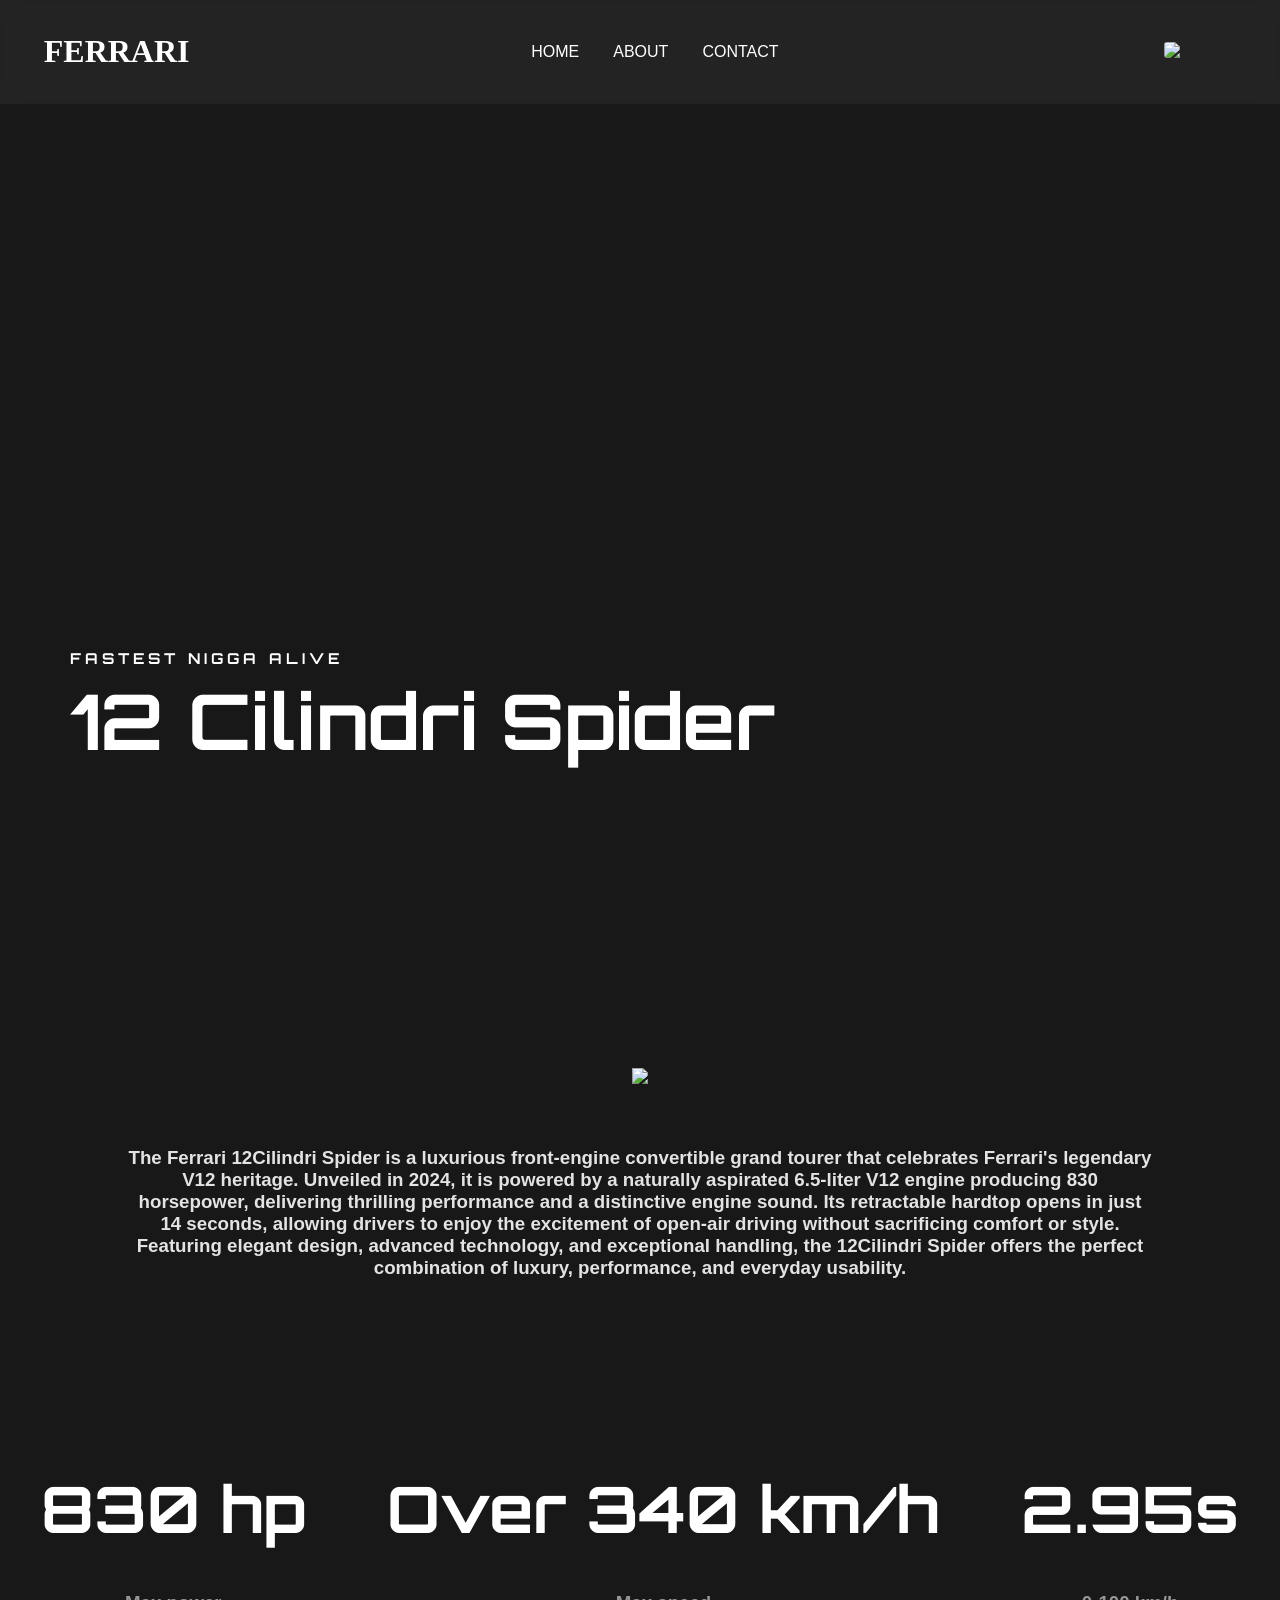
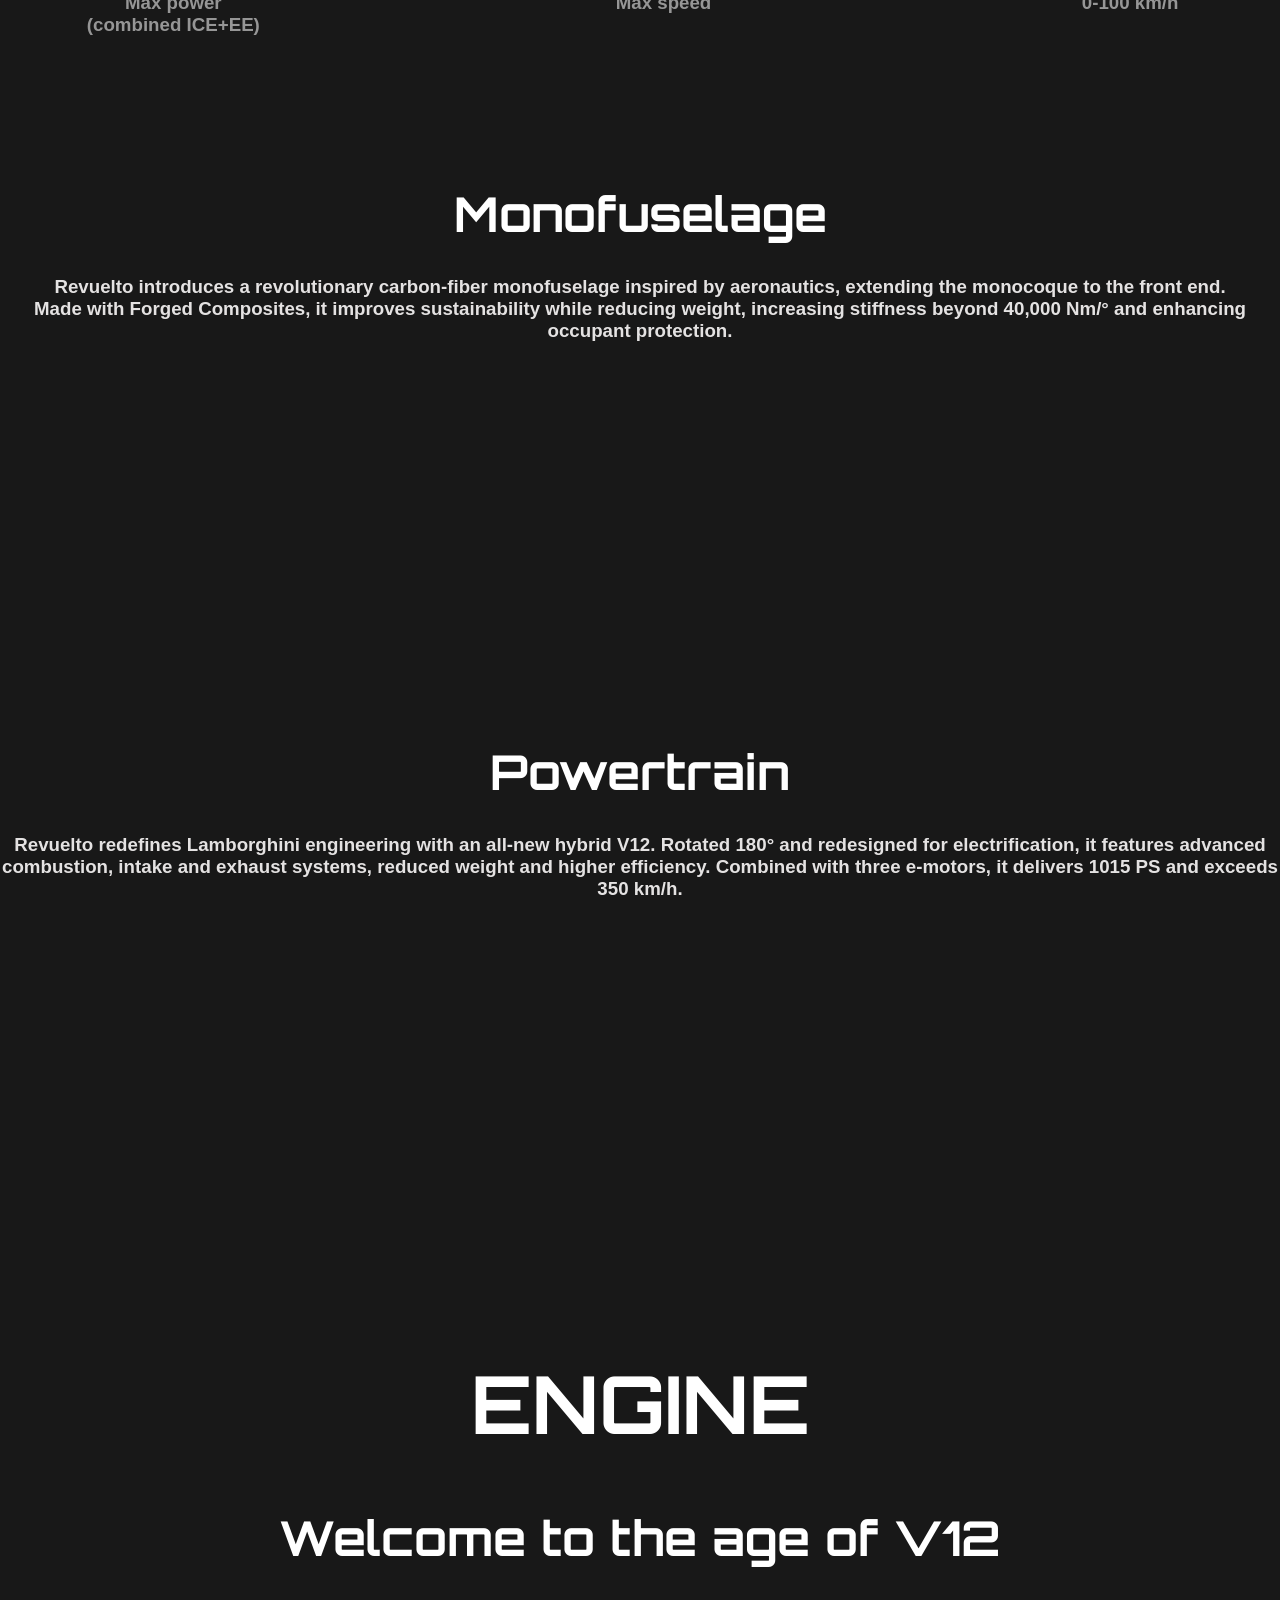
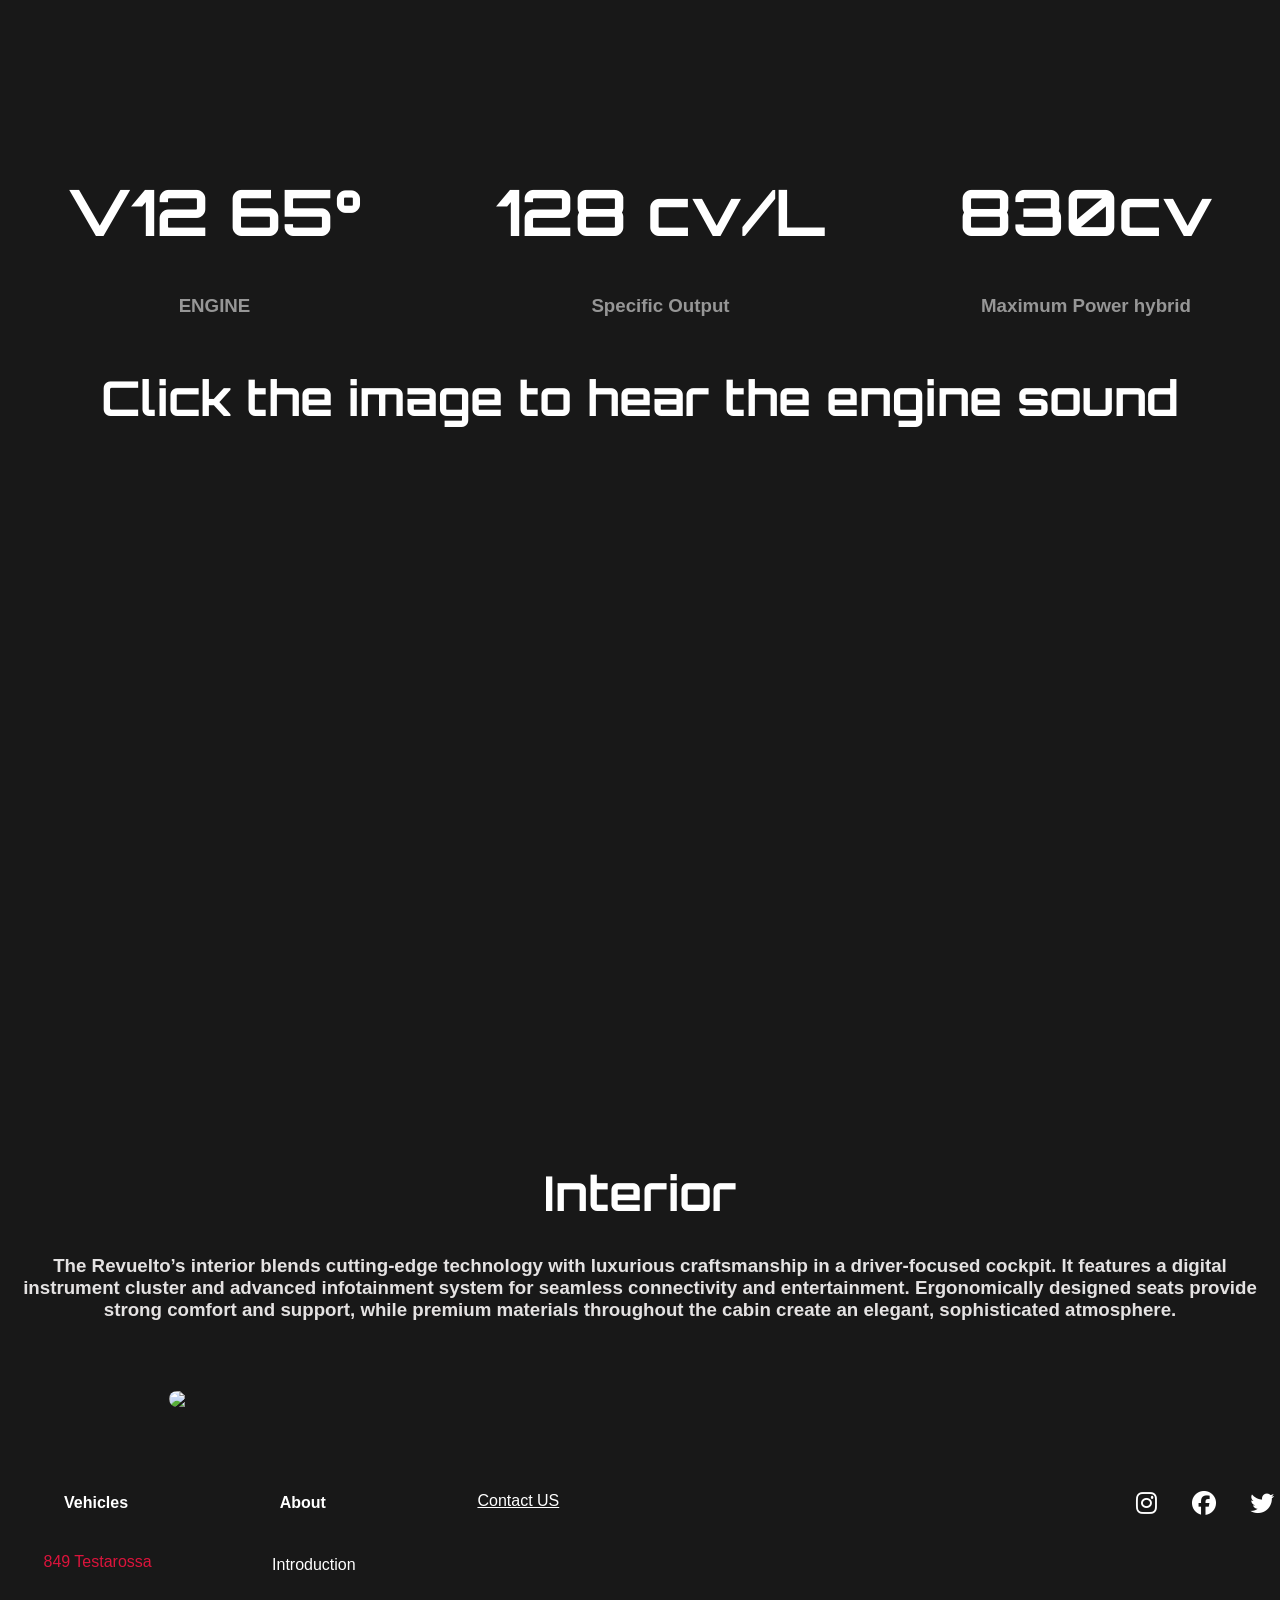
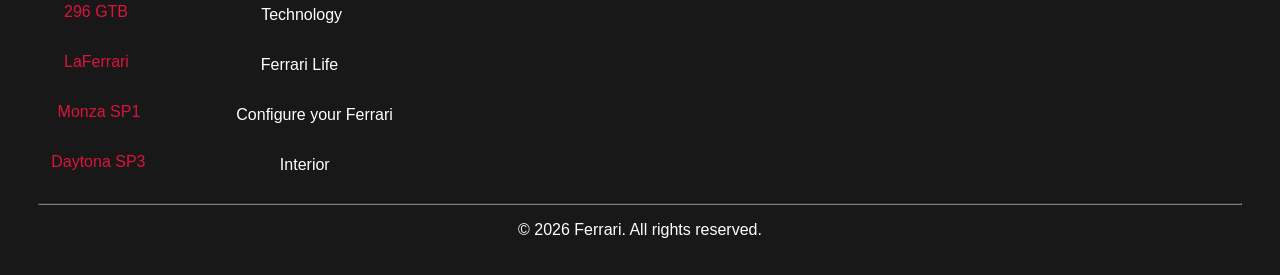
==== commit f8d1dc05: "Merge branch 'master' of https://github.com/mithonameas097-jpg/FERRARI" ====
--- a/12Cilindri_Spider.html
+++ b/12Cilindri_Spider.html
@@ -2,65 +2,281 @@
 <html lang="en">
 
 <head>
-    <meta charset="UTF-8" />
-    <meta name="viewport" content="width=device-width, initial-scale=1.0" />
-    <link rel="stylesheet" href="car-info.css" />
-    <link rel="stylesheet" href="https://cdnjs.cloudflare.com/ajax/libs/font-awesome/6.5.0/css/all.min.css" />
-    <link rel="icon"
-        href="https://imgs.search.brave.com/6aKX7ALweVxi9gdTMMp627rKtUHcyPtBbrQikzrbwg0/rs:fit:860:0:0:0/g:ce/aHR0cHM6Ly9tYXJx/dWUtdm9pdHVyZS5j/b20vd3AtY29udGVu/dC91cGxvYWRzLzIw/MTYvMTEvRmVycmFy/aS1TeW1ib2xlLTYw/MHgzMzgucG5n" />
-    <link href="https://fonts.googleapis.com/css2?family=Orbitron:wght@400;700;900&display=swap" rel="stylesheet" />
-    <script src="https://code.jquery.com/jquery-3.7.1.min.js"></script>
-    <script src="style.js"></script>
-    <title>12 Cilindri Spider</title>
+  <meta charset="UTF-8" />
+  <meta name="viewport" content="width=device-width, initial-scale=1.0" />
+  <link rel="stylesheet" href="car-info.css" />
+  <link rel="stylesheet" href="https://cdnjs.cloudflare.com/ajax/libs/font-awesome/6.5.0/css/all.min.css" />
+  <link rel="icon"
+    href="https://imgs.search.brave.com/6aKX7ALweVxi9gdTMMp627rKtUHcyPtBbrQikzrbwg0/rs:fit:860:0:0:0/g:ce/aHR0cHM6Ly9tYXJx/dWUtdm9pdHVyZS5j/b20vd3AtY29udGVu/dC91cGxvYWRzLzIw/MTYvMTEvRmVycmFy/aS1TeW1ib2xlLTYw/MHgzMzgucG5n" />
+  <link href="https://fonts.googleapis.com/css2?family=Orbitron:wght@400;700;900&display=swap" rel="stylesheet" />
+  <script src="https://code.jquery.com/jquery-3.7.1.min.js"></script>
+  <script src="style.js"></script>
+  <title>12 Cilindri Spider</title>
 </head>
+
 <body>
-    <header style="z-index: 11">
-      <div
-        style="
+  <header style="z-index: 11">
+    <div style="
           display: flex;
           flex-direction: row;
           align-items: center;
           justify-content: space-between;
-        "
-      >
-        <div style="display: flex; flex-direction: row">
-          <h1
-            style="
+        ">
+      <div style="display: flex; flex-direction: row">
+        <h1 style="
               color: white;
               font-family: &quot;Times New Roman&quot;, Times, serif;
               padding-left: 30%;
-            "
-          >
-            FERRARI
-          </h1>
-        </div>
-        <div>
-          <nav style="color: white">
-            <a href="index.html">HOME</a>
-            <a href="about.html">ABOUT</a>
-            <a href="contact.html">CONTACT</a>
-          </nav>
-        </div>
-        <div>
-          <img
-            src="https://i.ibb.co/bgFWjvyc/Screenshot-2026-06-22-105413.png"
-            style="height: 70px; border-radius: 3px; padding-right: 100px"
-          />
-        </div>
-      </div>
-    </header>
-    <video id="video-background" autoplay muted loop>
-      <source
-        <iframe
-  src="https://player.cloudinary.com/embed/?cloud_name=snsoeq40&public_id=NEW1_cfz1cg"
-  width="640"
-  height="360" 
-  style="height: auto; width: 100%; aspect-ratio: 640 / 360;"
-  allow="autoplay; fullscreen; encrypted-media; picture-in-picture"
-  allowfullscreen
-  frameborder="0"
-></iframe>
-        type="video/mp4"
-      />
-    </video>
+            ">
+          FERRARI
+        </h1>
+      </div>
+      <div>
+        <nav style="color: white">
+          <a href="index.html">HOME</a>
+          <a href="about.html">ABOUT</a>
+          <a href="contact.html">CONTACT</a>
+        </nav>
+      </div>
+      <div>
+        <img src="https://i.ibb.co/bgFWjvyc/Screenshot-2026-06-22-105413.png"
+          style="height: 70px; border-radius: 3px; padding-right: 100px" />
+      </div>
+    </div>
+  </header>
+  <video id="video-background" autoplay muted loop>
+    <source
+      src="https://res.cloudinary.com/q3uhrnpn/video/upload/v1782810319/YTDown_YouTube_Ferrari-296-GTB-defining-fun-to-drive_Media_D7Zv2kSBagc_001_1080p_ebauos.mp4"
+      type="video/mp4" />
+  </video>
+  <section class="hero">
+    <div class="hero-content">
+      <p class="small-text">fastest nigga alive</p>
+
+      <h1 class="big-text">12 Cilindri Spider</h1>
+    </div>
+  </section>
+  <div class="car-power">
+    <div style="text-align: center; color: white; padding: 10%">
+      <img
+        src="https://cdn.ferrari.com/cms/network/media/img/resize/60d0651c61e4197d910f0217-ferrari-296-gtb-2021-logo-header?"
+        style="height: 50px; padding: 40px" />
+      <h3 style="
+            color: rgb(228, 226, 226);
+            font-family: Arial, Helvetica, sans-serif;
+          ">
+        The Ferrari 12Cilindri Spider is a luxurious front-engine convertible grand tourer that celebrates Ferrari's
+        legendary V12 heritage. Unveiled in 2024, it is powered by a naturally aspirated 6.5-liter V12 engine producing
+        830 horsepower, delivering thrilling performance and a distinctive engine sound. Its retractable hardtop opens
+        in just 14 seconds, allowing drivers to enjoy the excitement of open-air driving without sacrificing comfort or
+        style. Featuring elegant design, advanced technology, and exceptional handling, the 12Cilindri Spider offers the
+        perfect combination of luxury, performance, and everyday usability.
+      </h3>
+    </div>
+    <div style="
+          display: flex;
+          flex-direction: row;
+          color: white;
+          justify-content: space-around;
+        ">
+      <div style="text-align: center">
+        <h1 class="htwo">830 hp</h1>
+        <h3>
+          Max power<br />
+          (combined ICE+EE)
+        </h3>
+      </div>
+      <div style="text-align: center">
+        <h1 class="htwo"> Over 340 km/h</h1>
+        <h3>Max speed</h3>
+      </div>
+      <div style="text-align: center">
+        <h1 class="htwo">2.95s</h1>
+        <h3>0-100 km/h</h3>
+      </div>
+    </div>
+    <div style="text-align: center; color: white; margin-top: 10%">
+      <h1 class="hthree">Monofuselage</h1>
+      <h3 style="
+            color: rgb(228, 226, 226);
+            font-family: Arial, Helvetica, sans-serif;
+            text-align: center;
+          ">
+        Revuelto introduces a revolutionary carbon-fiber monofuselage inspired
+        by aeronautics, extending the monocoque to the front end. <br />
+        Made with Forged Composites, it improves sustainability while reducing
+        weight, increasing stiffness beyond 40,000 Nm/° and enhancing occupant
+        protection.
+      </h3>
+    </div>
+    <div class="skeleton">
+      <video style="border-radius: 20px" autoplay muted>
+        <source
+          src="https://videolamborghini-meride-tv.akamaized.net/video/folder2/1774884212Revuelto_00-Mecha-H_Chapter-Monocoque_lamborghini.mp4"
+          type="video/mp4" />
+      </video>
+    </div>
+    <div style="text-align: center; color: white; margin-top: 10%">
+      <h1 class="hthree">Powertrain</h1>
+      <h3 style="
+            color: rgb(228, 226, 226);
+            font-family: Arial, Helvetica, sans-serif;
+            text-align: center;
+          ">
+        Revuelto redefines Lamborghini engineering with an all-new hybrid V12.
+        Rotated 180° and redesigned for electrification, it features
+        advanced<br />
+        combustion, intake and exhaust systems, reduced weight and higher
+        efficiency. Combined with three e-motors, it delivers 1015 PS and
+        exceeds 350 km/h.
+      </h3>
+    </div>
+    <div class="skeleton">
+      <video style="border-radius: 20px" autoplay muted>
+        <source
+          src="https://videolamborghini-meride-tv.akamaized.net/video/folder2/1774884296Revuelto_00-Mecha-H_Chapter-Powertrain_lamborghini.mp4"
+          type="video/mp4" />
+      </video>
+    </div>
+    <div style="text-align: center; color: white; padding: 10%">
+      <h1 class="hone">ENGINE</h1>
+      <h1 class="hthree">Welcome to the age of V12</h1>
+    </div>
+    <div style="
+          display: flex;
+          flex-direction: row;
+          color: white;
+          justify-content: space-around;
+        ">
+      <div style="text-align: center">
+        <h1 class="htwo">V12 65°</h1>
+        <h3>ENGINE</h3>
+      </div>
+      <div style="text-align: center">
+        <h1 class="htwo">128 cv/L</h1>
+        <h3>Specific Output</h3>
+      </div>
+      <div style="text-align: center">
+        <h1 class="htwo">830cv</h1>
+        <h3>Maximum Power hybrid</h3>
+      </div>
+    </div>
+    <div style="text-align: center; color: white">
+      <h1 class="hthree">Click the image to hear the engine sound</h1>
+    </div>
+    <div class="skeleton">
+      <video style="border-radius: 20px; width: 80%" autoplay muted id="engine">
+        <source
+          src="https://videolamborghini-meride-tv.akamaized.net/video/folder1/1773155047Revuelto_00-Mecha-H_Card-EngineSound_lamborghini.mp4"
+          type="video/mp4" />
+      </video>
+      <audio id="engine_noise">
+        <source
+          src="https://ferrari-cdn.thron.com/delivery/public/audio/ferrari/a4688733-1331-4484-abd0-1b8f3d02a963/xocwzs/WEB/a4688733-1331-4484-abd0-1b8f3d02a963"
+          type="audio/mpeg" />
+      </audio>
+    </div>
+    <div style="text-align: center; color: white; margin-top: 10%">
+      <h1 class="hthree">Interior</h1>
+      <h3 style="
+            color: rgb(228, 226, 226);
+            font-family: Arial, Helvetica, sans-serif;
+            text-align: center;
+          ">
+        The Revuelto’s interior blends cutting-edge technology with luxurious
+        craftsmanship in a driver-focused cockpit. It features a digital<br />
+        instrument cluster and advanced infotainment system for seamless
+        connectivity and entertainment. Ergonomically designed seats
+        provide<br />
+        strong comfort and support, while premium materials throughout the
+        cabin create an elegant, sophisticated atmosphere.
+      </h3>
+    </div>
+    <div class="skeleton">
+      <img style="width: 80%; border-radius: 20px"
+        src="https://i.ibb.co/fY2wg6kG/intirior1.jpg" />
+    </div>
+  </div>
+  <footer>
+    <div class="footer-content" style="display: flex; flex-direction: row">
+      <p style="font-weight: bold">Vehicles</p>
+      <p style="margin-left: 10%; font-weight: bold">About</p>
+      <a href="contact.html" style="
+            margin-block: 1.1%;
+            color: white;
+            text-decoration: underline;
+            margin-left: 10%;
+          ">Contact US</a>
+      <div style="
+            display: flex;
+            flex-direction: row;
+            margin-left: 45%;
+            margin-top: 1%;
+          ">
+        <a href="https://www.instagram.com/ferrari/" style="font-size: 24px"><i class="fa-brands fa-instagram"
+            style="color: White"></i></a>
+        <a href="https://www.facebook.com/Ferrari" style="font-size: 24px; margin-left: 50%"><i
+            class="fa-brands fa-facebook" style="color: White"></i></a>
+        <a href="https://twitter.com/Ferrari" style="font-size: 24px; margin-left: 50%"><i class="fa-brands fa-twitter"
+            style="color: White"></i></a>
+      </div>
+    </div>
+    <div style="display: flex; flex-direction: row; margin-top: 0.9%">
+      <a href="#" style="
+            margin-left: 3.4%;
+            color: #dc143c;
+            text-decoration: none;
+            margin-block: 1%;
+          ">849 Testarossa</a>
+      <p style="margin-left: 9.4%">Introduction</p>
+    </div>
+    <div style="display: flex; flex-direction: row">
+      <a href="296gbt.html" style="
+            margin-left: 5%;
+            color: #dc143c;
+            text-decoration: none;
+            margin-block: 1%;
+          ">296 GTB</a>
+      <p style="margin-left: 10.4%">Technology</p>
+    </div>
+    <div style="display: flex; flex-direction: row">
+      <a href="" style="
+            margin-left: 5%;
+            color: #dc143c;
+            text-decoration: none;
+            margin-block: 1%;
+          ">LaFerrari</a>
+      <p style="margin-left: 10.3%">Ferrari Life</p>
+    </div>
+    <div style="display: flex; flex-direction: row">
+      <a href="" style="
+            margin-left: 4.5%;
+            color: #dc143c;
+            text-decoration: none;
+            margin-block: 1%;
+          ">Monza SP1</a>
+      <p style="margin-left: 7.5%">Configure your Ferrari</p>
+    </div>
+    <div style="display: flex; flex-direction: row">
+      <a href="" style="
+            margin-left: 4%;
+            color: #dc143c;
+            text-decoration: none;
+            margin-block: 1%;
+          ">Daytona SP3</a>
+      <p style="margin-left: 10.5%">Interior</p>
+    </div>
+    <hr style="
+          margin-top: 1%;
+          margin-bottom: 1%;
+          margin-left: 3%;
+          margin-right: 3%;
+          border-color: grey;
+        " />
+    <div>
+      <p>&copy; 2026 Ferrari. All rights reserved.</p>
+    </div>
+  </footer>
+
+</html>
 </body>
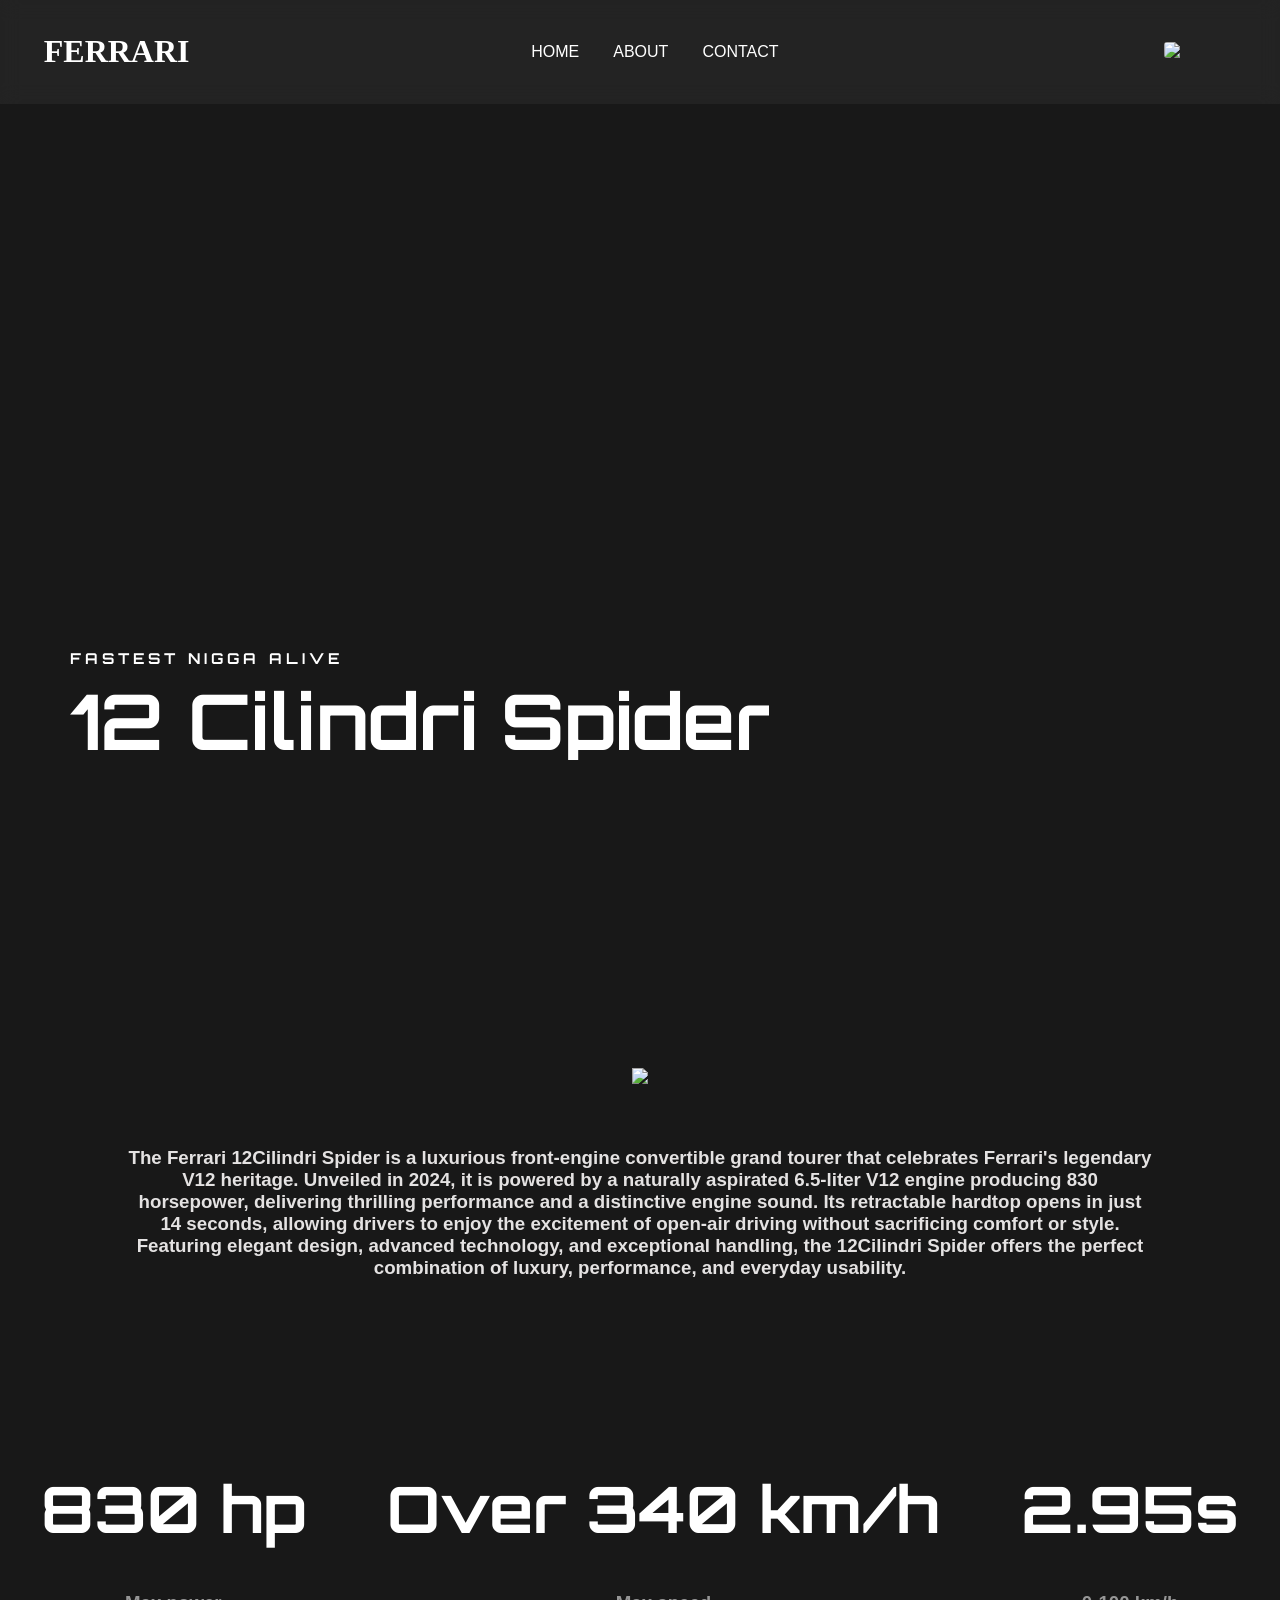
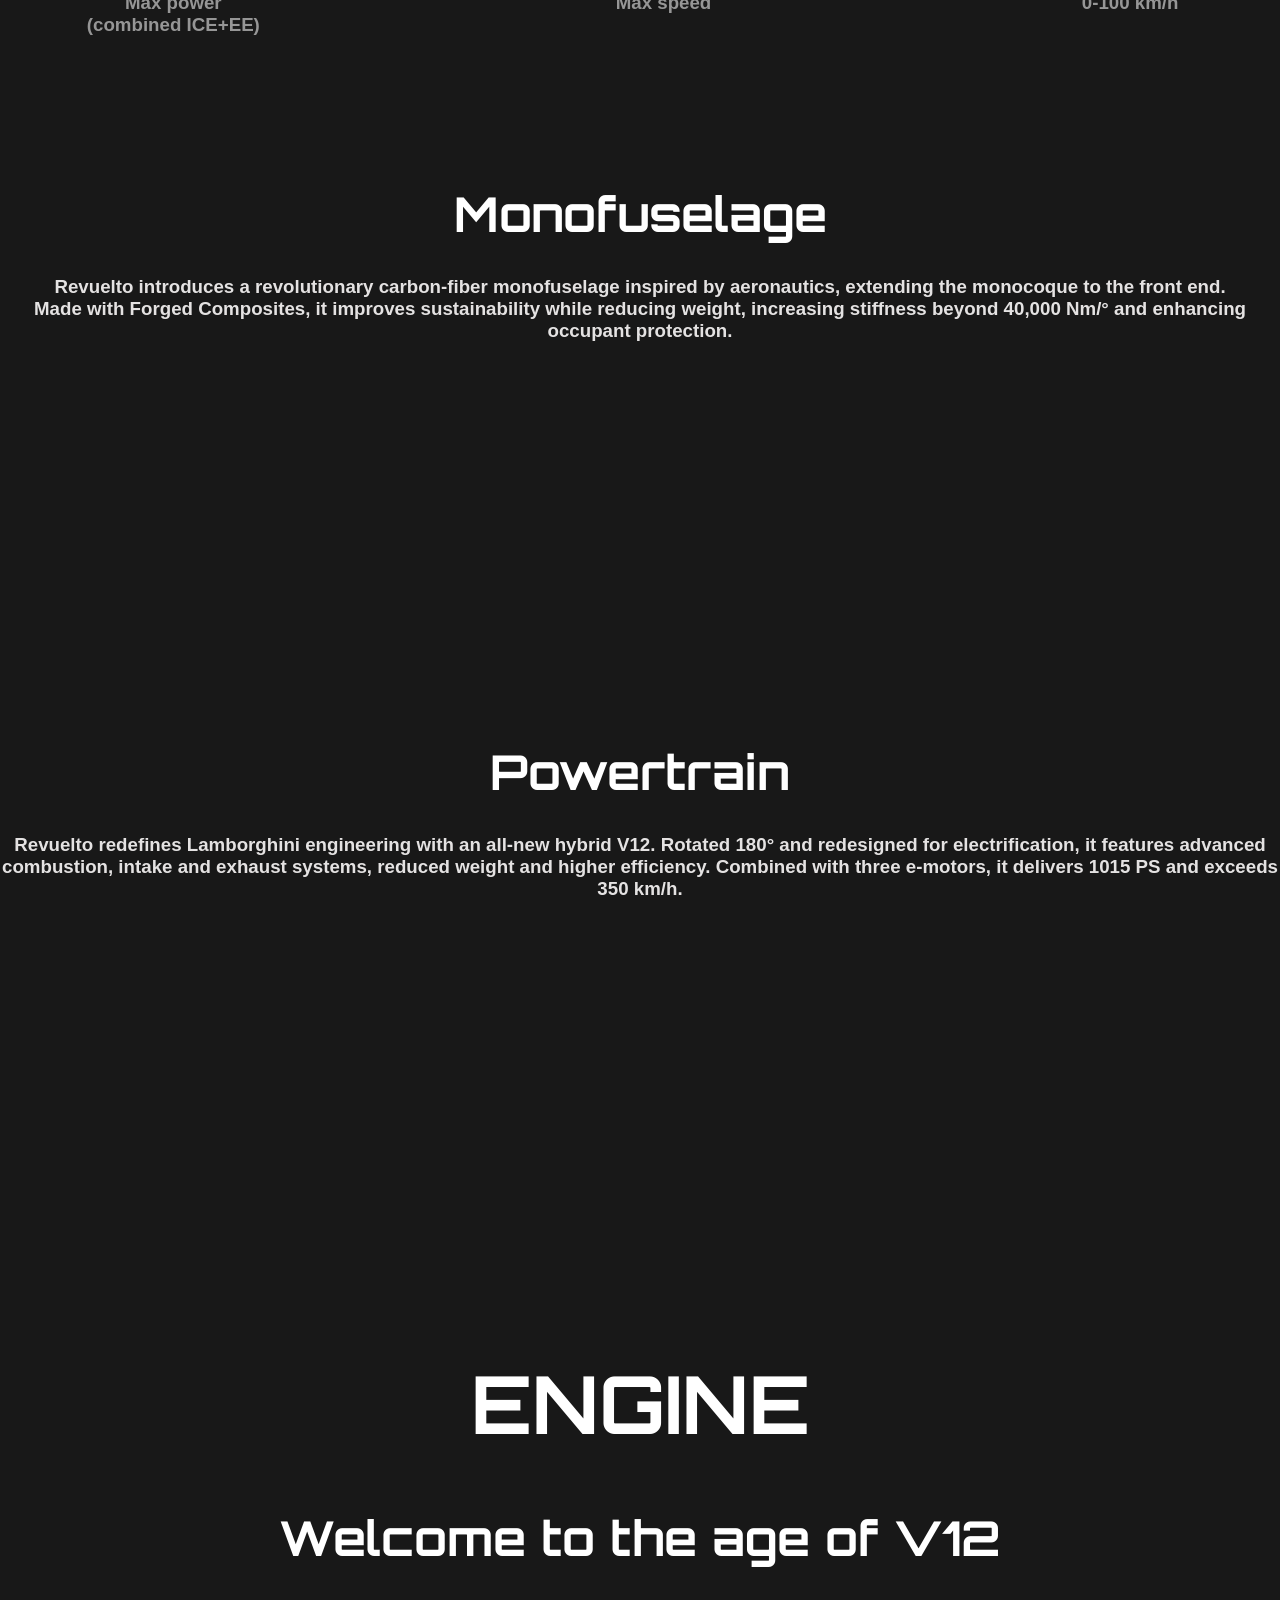
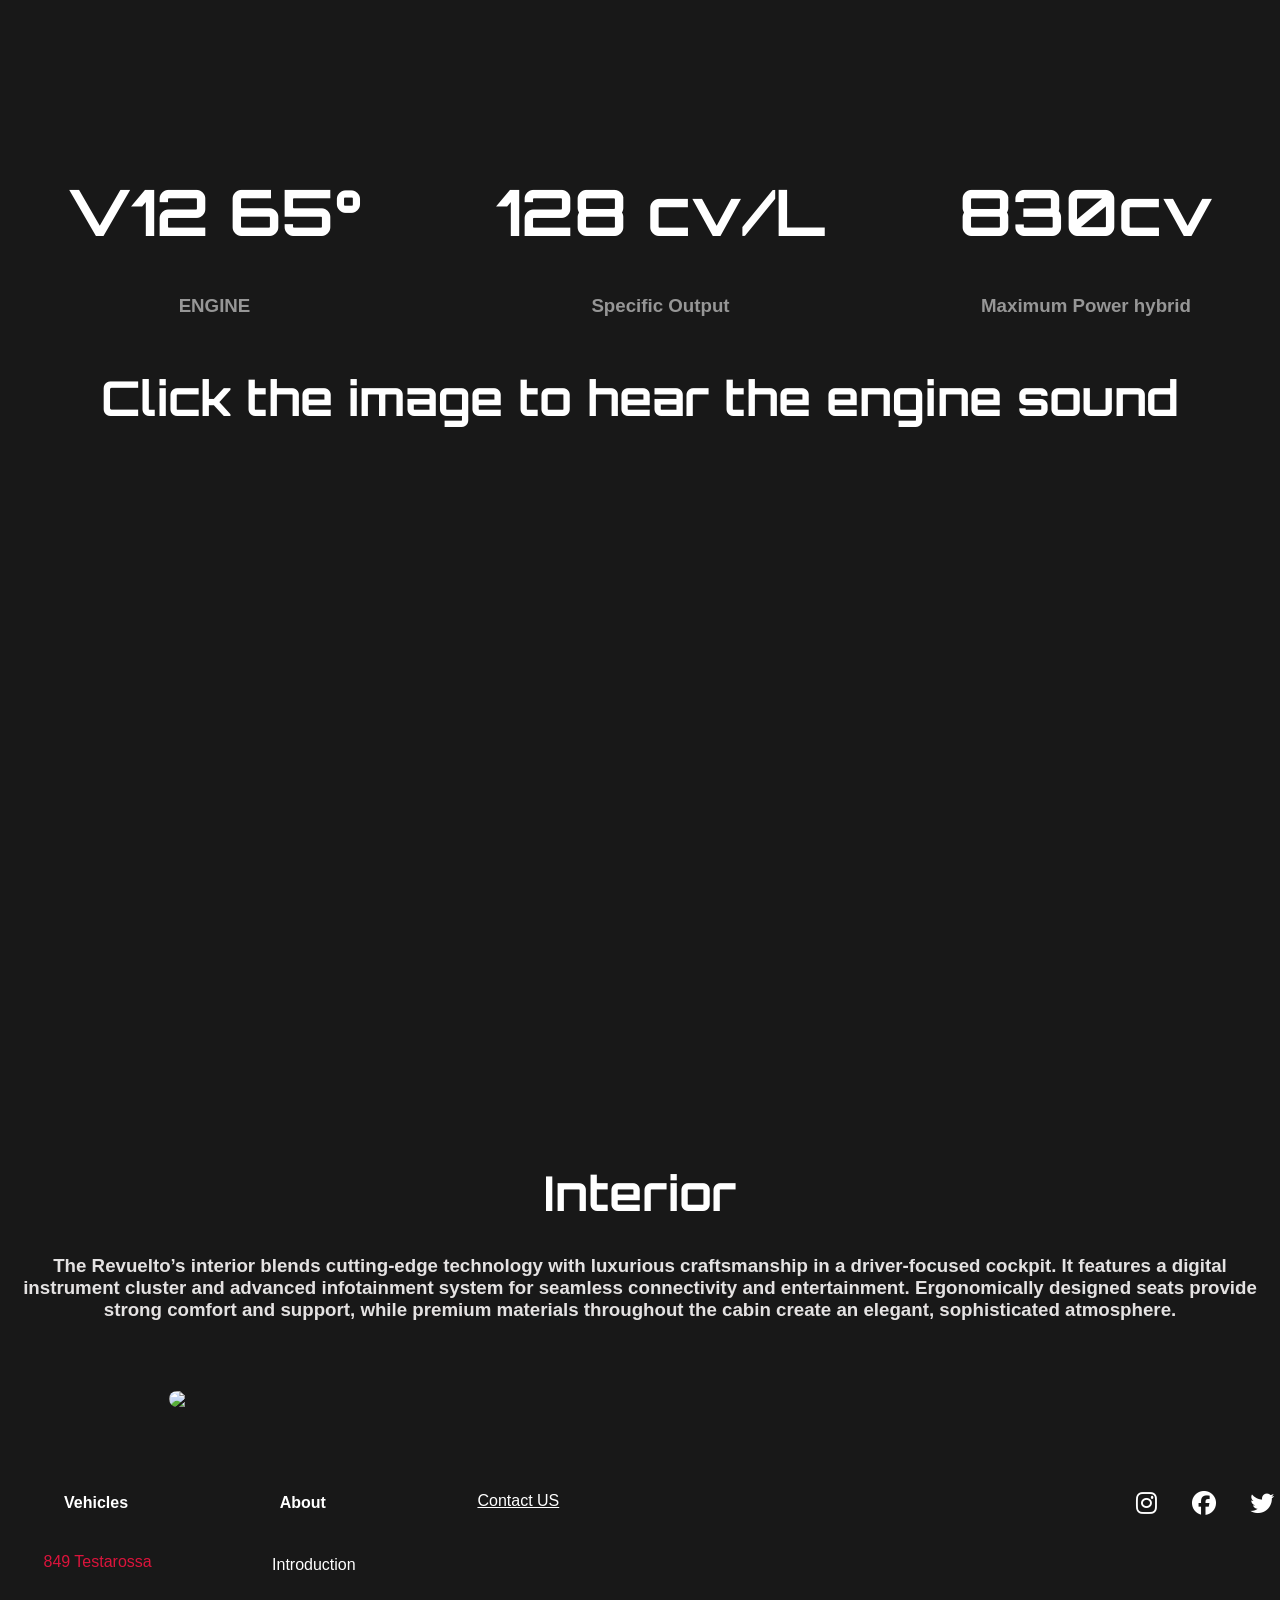
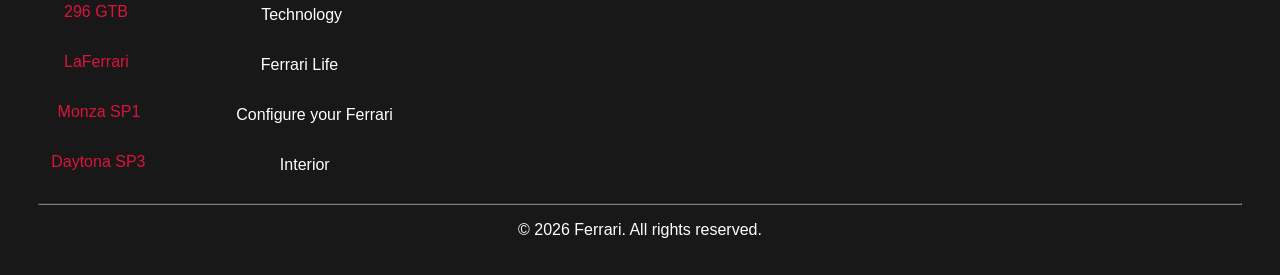
==== commit cea44142: "changed text" ====
--- a/12Cilindri_Spider.html
+++ b/12Cilindri_Spider.html
@@ -46,7 +46,7 @@
   </header>
   <video id="video-background" autoplay muted loop>
     <source
-      src="https://res.cloudinary.com/q3uhrnpn/video/upload/v1782810319/YTDown_YouTube_Ferrari-296-GTB-defining-fun-to-drive_Media_D7Zv2kSBagc_001_1080p_ebauos.mp4"
+      src="https://res.cloudinary.com/snsoeq40/video/upload/v1782922273/NEW1_cfz1cg.mp4"
       type="video/mp4" />
   </video>
   <section class="hero">
